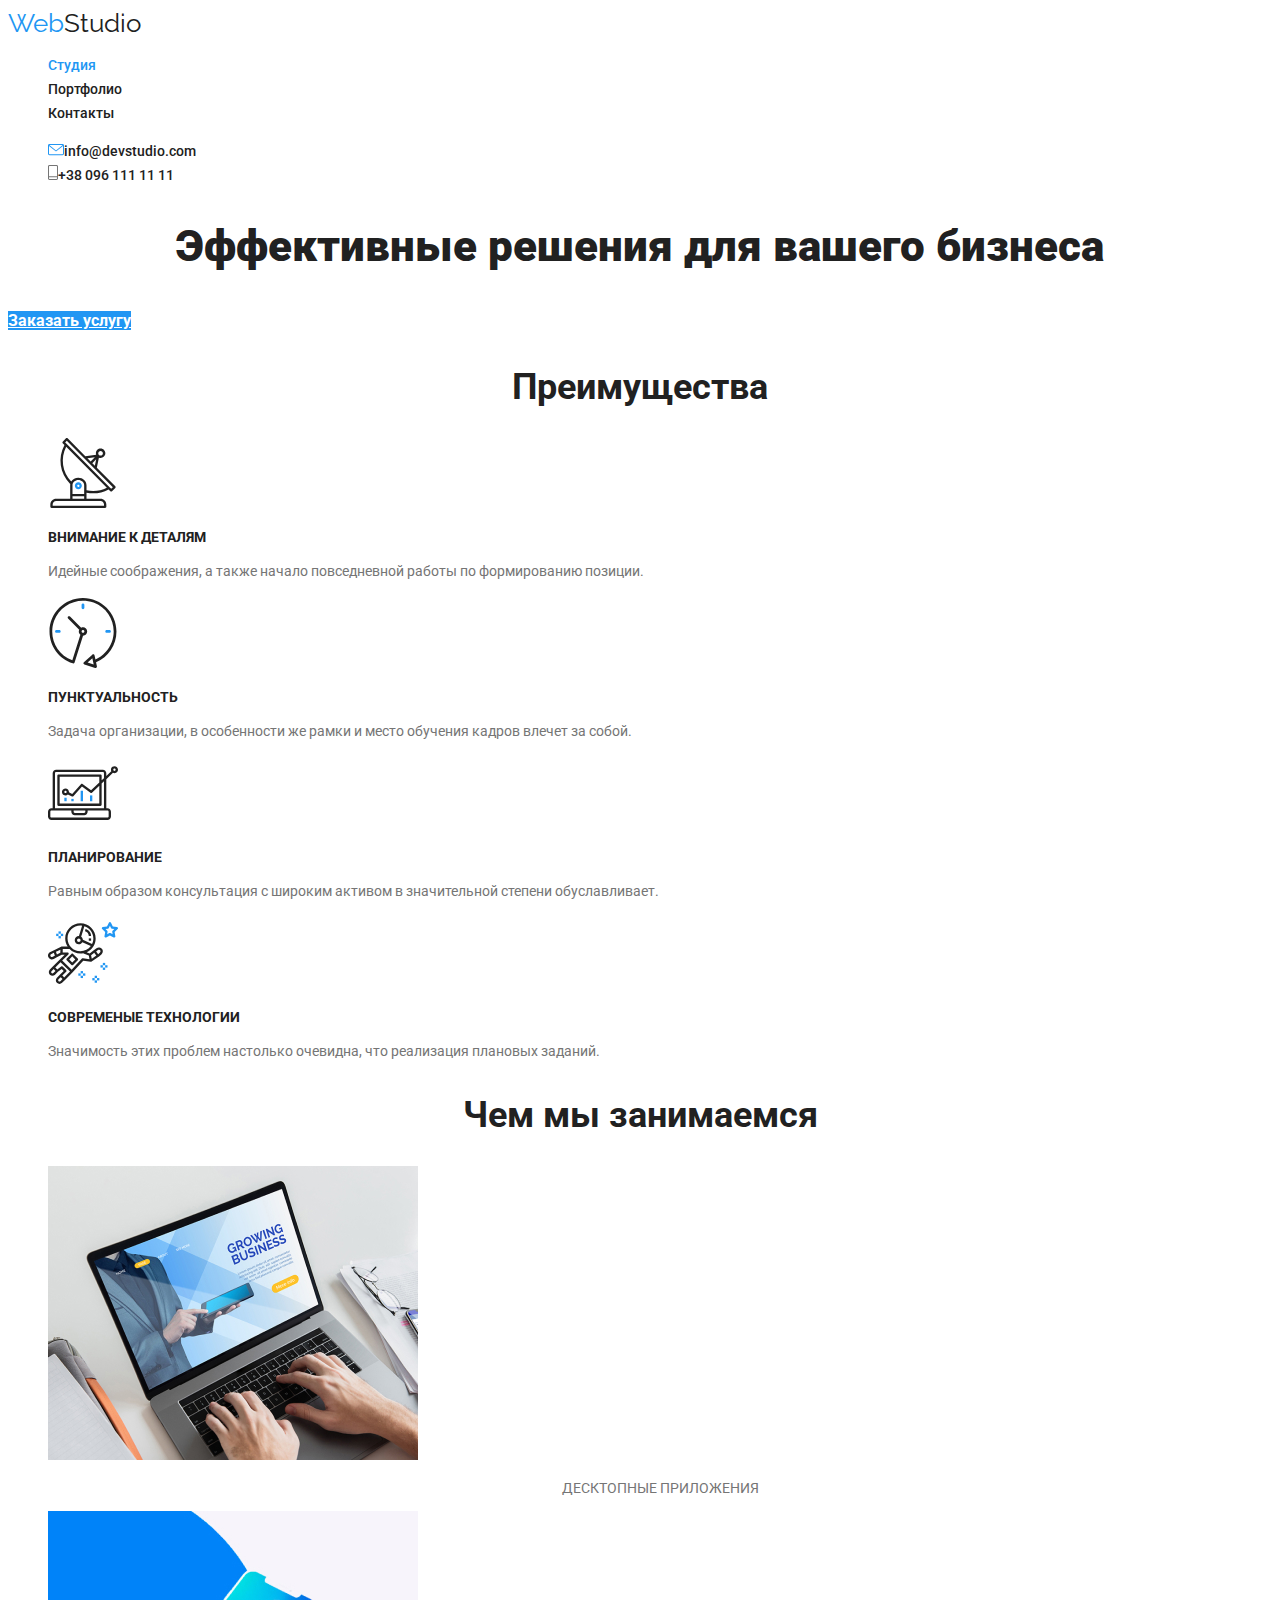
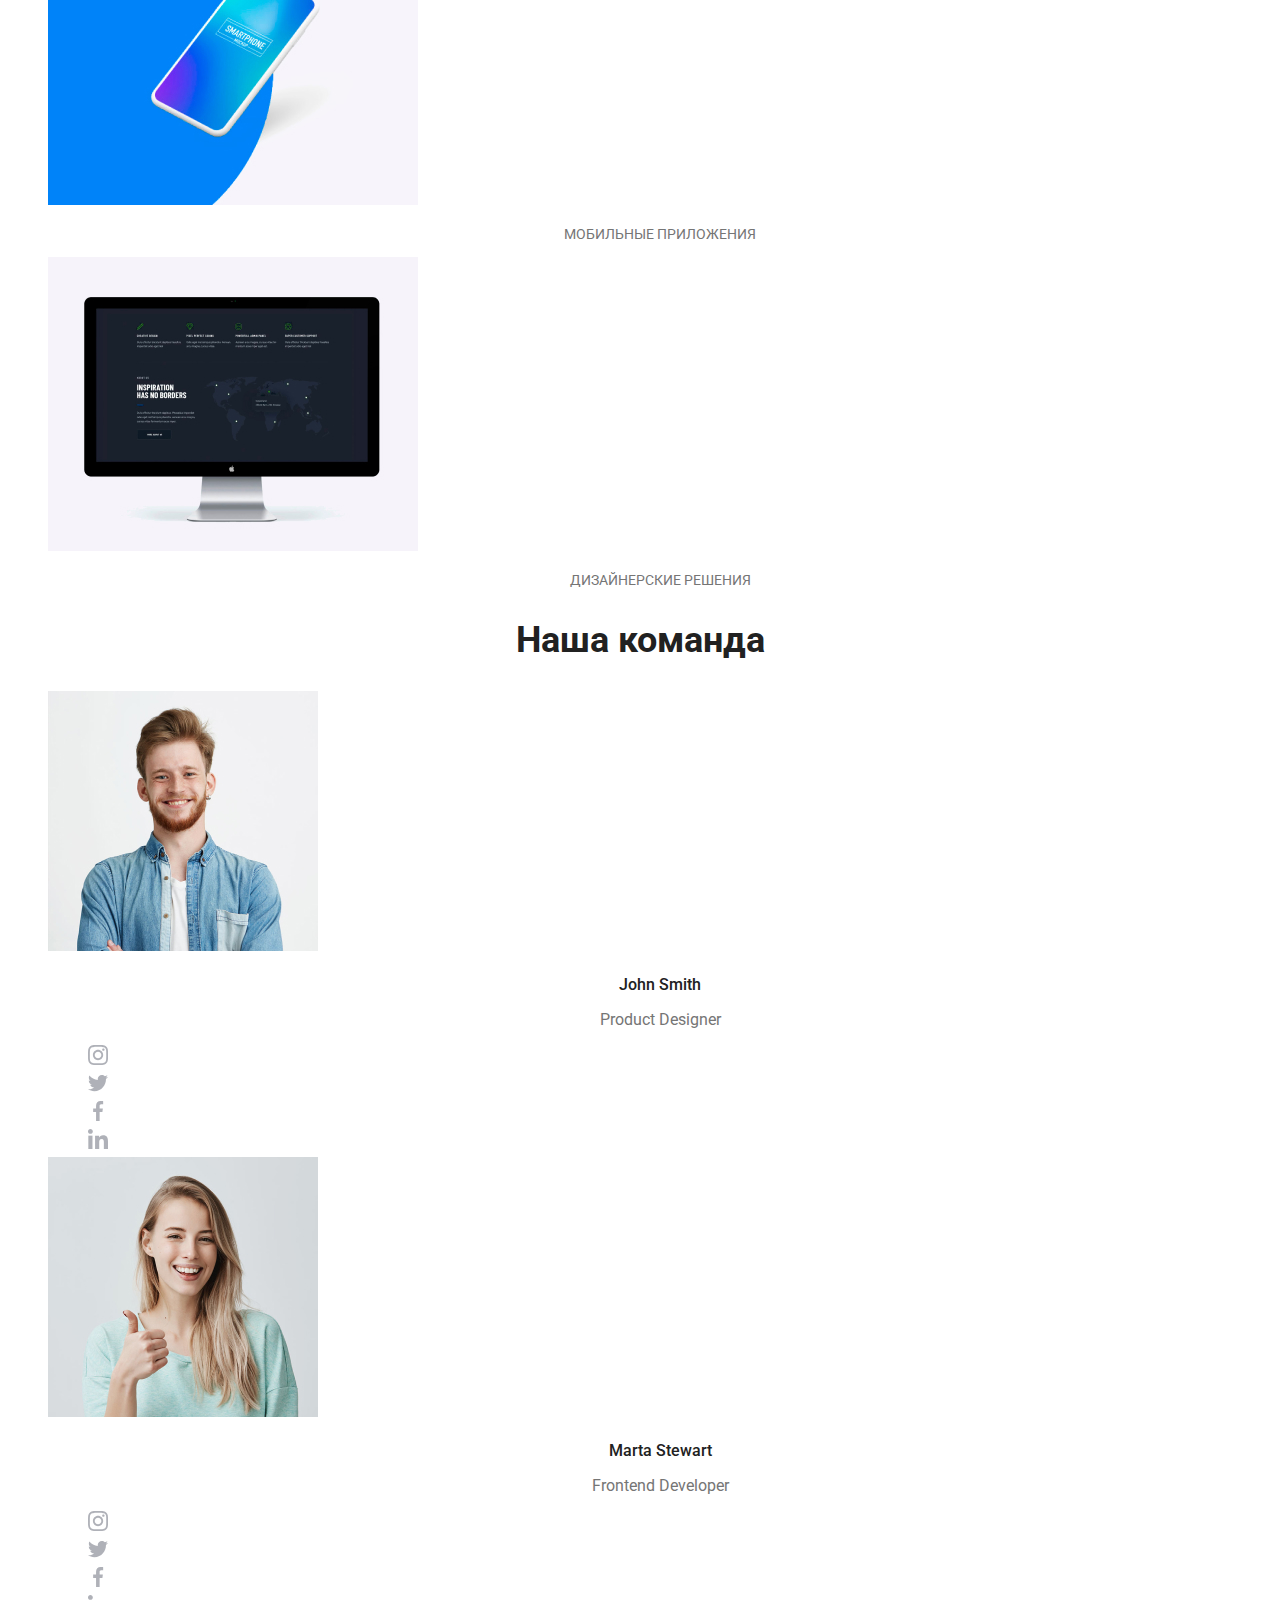
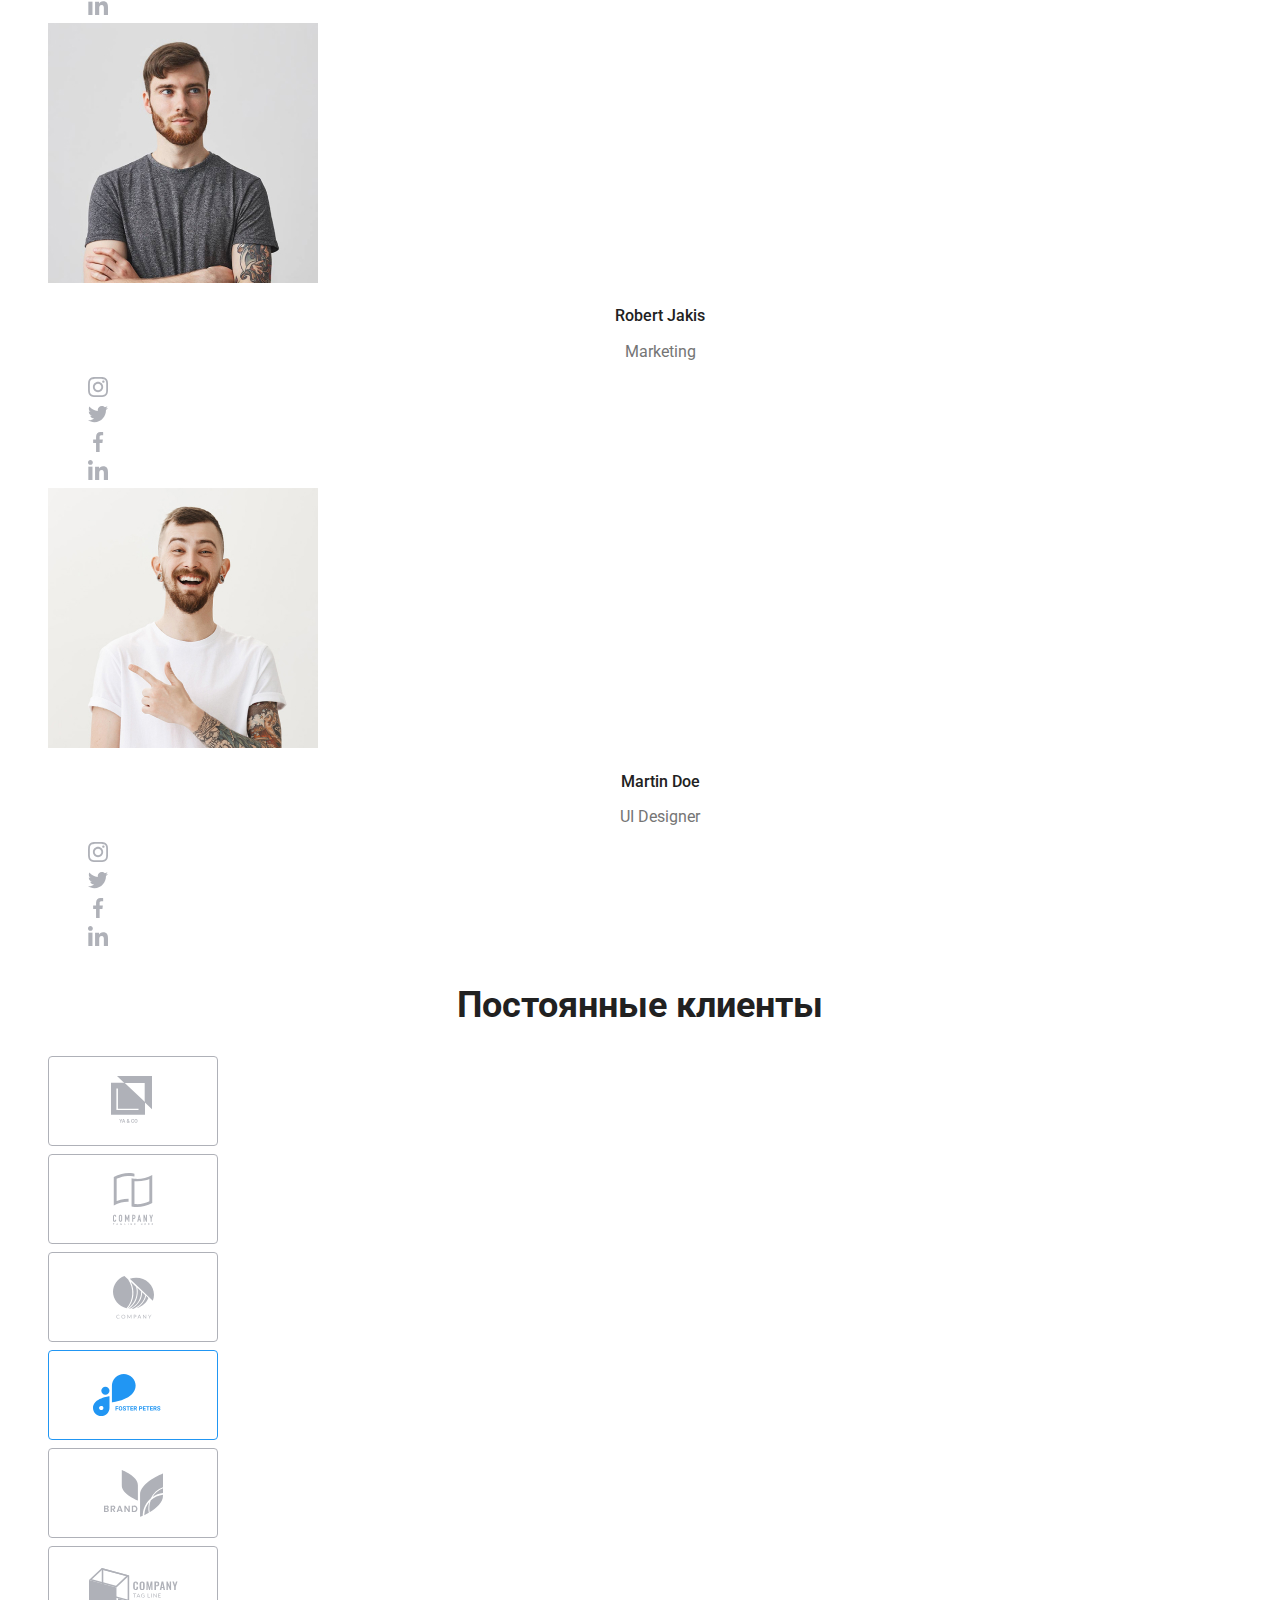
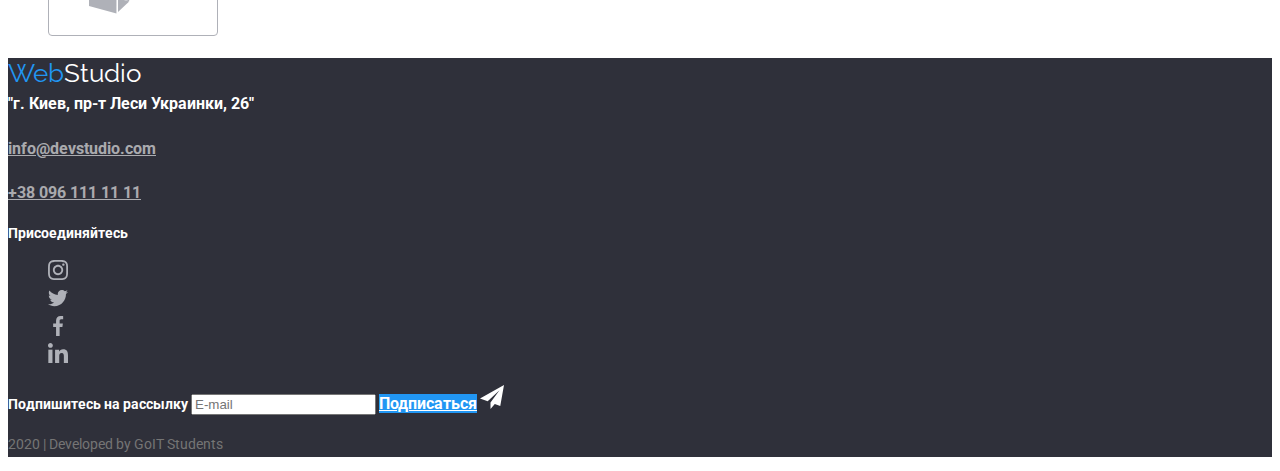
==== index.html @ 2bc9a9b9 "Committwo" ====
<!DOCTYPE html>
<html lang="ru">
<head>
    <meta charset="UTF-8">
    <meta name="viewport" content="width=device-width, initial-scale=1.0">
    <title>Document</title>
    <link 
        href="https://fonts.googleapis.com/css2?family=Raleway:wght@700&family=Roboto:wght@400;500;700;900&display=swap" 
        rel="stylesheet">
    <link rel="stylesheet" href="./css/styles.css">
</head>
<body>
    <header>
        <nav>
        <a href="" class="logo"><span>Web</span>Studio</a>
        <ul class="site-nav list">
            <li><a href="" class="link current">Студия</a></li>
            <li><a href="./Portfolio.html" class="link">Портфолио</a></li>
            <li><a href="" class="link">Контакты</a></li>
        </ul>
        <ul class="auth-nav list">
            <li>            
                <a href="mailto:info@devstudio.com" class="link">
                <img src="./images/envelope.svg" alt="Конверт">info@devstudio.com</a>
            </li>
            <li>
                <a href="tel:+380961111111" class="link">
                <img src="./images/Vector.svg" alt="Вектор">+38 096 111 11 11</a>
            </li>
        </ul>
        </nav>
    </header>
<main>    
    <section class="hero">
        <h1 class="hero-title">Эффективные решения для вашего бизнеса</h1>
        <a href="" class="button primary">Заказать услугу</a>
    </section>    
    <section class="section">
        <h2 class="section-title">Преимущества</h2>
        <ul class="feature-list list">
            <li>                
                <img src="./images/antenna1.svg" alt="Антена">                
                <h3 class="title">ВНИМАНИЕ К ДЕТАЛЯМ</h3>
                <p class="texte">
                    Идейные соображения, а также начало повседневной работы по формированию позиции.
                </p>
            </li>
            <li>                
                <img src="./images/clock1.svg" alt="Часы">                
                <h3 class="title">ПУНКТУАЛЬНОСТЬ</h3>
                <p class="texte">
                    Задача организации, в особенности же рамки и место обучения кадров влечет за собой.
                </p>
            </li>
            <li>                
                <img src="./images/diagram1.svg" alt="Схема">                
                <h3 class="title">ПЛАНИРОВАНИЕ</h3>
                <p class="texte">
                    Равным образом консультация с широким активом в значительной степени обуславливает.
                </p>
            </li>
            <li>                
                <img src="./images/astronaut1.svg" alt="Астронавт">                
                <h3 class="title">СОВРЕМЕНЫЕ ТЕХНОЛОГИИ</h3>
                <p class="texte">
                    Значимость этих проблем настолько очевидна, что реализация плановых заданий.
                </p>
            </li>
        </ul>            
    </section>
    <section class="section">
        <h2 class="section-title">Чем мы занимаемся</h2>
        <ul class="occupation list">
            <li>                
                <img src="./images/Book.jpg" width=370 alt="Ноутбук">                
                <h3 class="type-title">Десктопные приложения</h3>
            </li>
            <li>                
                <img src="./images/box.jpg" width=370 alt="Мобильный">                
                <h3 class="type-title">Мобильные приложения</h3>
            </li>
            <li>
                <img src="./images/monitor.jpg" width=370 alt="Монитор">                
                <h3 class="type-title">Дизайнерские решения</h3>
            </li>
        </ul>
    </section>
    <section class="section">
        <h2 class="section-title">Наша команда</h2>
        <ul lang="en" class="team list">
            <li>
                <img src="./images/foto1.jpg" alt="John">
                <h3 class="title">John Smith</h3>
                <p class="texte">Product Designer</p> 
                <ul class="web list">
                    <li>
                        <a href=""><img src="./images/Ins.svg" class="icon" alt="Instagram"></a>
                    </li>
                    <li>
                        <a href=""><img src="./images/twitter.svg" class="icon" alt="Twitter"></a>
                    </li>
                    <li>
                        <a href=""><img src="./images/faceb.svg" class="icon" alt="Faceook"></a>  
                    </li>    
                    <li>
                        <a href=""><img src="./images/in.svg" class="icon" alt="Link"></a> 
                    </li>
                </ul>      
            </li>
            <li>
                <img src="./images/foto2.jpg" alt="Marta">
                <h3 class="title">Marta Stewart</h3>
                <p class="texte">Frontend Developer</p>
                <ul class="web list">
                    <li>
                        <a href=""><img src="./images/Ins.svg" class="icon" alt="Instagram"></a>
                    </li>
                    <li>
                        <a href=""><img src="./images/twitter.svg" class="icon" alt="Twitter"></a>
                    </li>
                    <li>
                        <a href=""><img src="./images/faceb.svg" class="icon" alt="Faceook"></a>  
                    </li>    
                    <li>
                        <a href=""><img src="./images/in.svg" class="icon" alt="Link"></a> 
                    </li>
                </ul>    
            </li>
            <li>
                <img src="./images/foto3.jpg" alt="Robert">
                <h3 class="title">Robert Jakis</h3>
                <p class="texte">Marketing</p> 
                <ul class="web list">
                    <li>
                        <a href=""><img src="./images/Ins.svg" class="icon" alt="Instagram"></a>
                    </li>
                    <li>
                        <a href=""><img src="./images/twitter.svg" class="icon" alt="Twitter"></a>
                    </li>
                    <li>
                        <a href=""><img src="./images/faceb.svg" class="icon" alt="Faceook"></a>  
                    </li>    
                    <li>
                        <a href=""><img src="./images/in.svg" class="icon" alt="Link"></a> 
                    </li>
                </ul>   
            </li>
            <li>
                <img src="./images/foto4.jpg" alt="Martin">
                <h3 class="title">Martin Doe</h3>
                <p class="texte">UI Designer</p> 
                <ul class="web list">
                    <li>
                        <a href=""><img src="./images/Ins.svg" class="icon" alt="Instagram"></a>
                    </li>
                    <li>
                        <a href=""><img src="./images/twitter.svg" class="icon" alt="Twitter"></a>
                    </li>
                    <li>
                        <a href=""><img src="./images/faceb.svg" class="icon" alt="Faceook"></a>  
                    </li>    
                    <li>
                        <a href=""><img src="./images/in.svg" class="icon" alt="Link"></a> 
                    </li>
                </ul>   
            </li>     
        </ul>
    </section>
    <section class="section">
        <h2 class="section-title">Постоянные клиенты</h2>
        <ul class="customers list">
            <li>
                <a href="">
                    <img src="./images/Client1.svg" class="icon" alt="Компания-1">
                </a>
            </li>
            <li>
                <a href="">
                    <img src="./images/Client2.svg" class="icon" alt="Компания-2">
                </a>
            </li>
            <li>
                <a href="">
                    <img src="./images/Client3.svg" class="icon" alt="Компания-3">
                </a>
            </li>
            <li>
                <a href="">
                    <img src="./images/Client4.svg" class="icon" alt="Компания-4">
                </a>
            </li>
            <li>
                <a href="">
                    <img src="./images/Client5.svg" class="icon" alt="Компания-5">
                </a>
            </li>
            <li>
                <a href="">
                    <img src="./images/Client6.svg" class="icon" alt="Компания-6">
                </a>
            </li>
        </ul>
    </section>
</main> 
<footer class="footer bg">
        
        <a href="" class="logo-foot"><span>Web</span>Studio</a>
        <address class="button prim">"г. Киев, пр-т Леси Украинки, 26"</address>                     
        <p class="auth-nav list"><a href="mailto:info@devstudio.com" class="button secondary">info@devstudio.com</a></p>
        <p class="auth-nav list"><a href="tel:+380961111111" class="button secondary">+38 096 111 11 11</a></p>
                
        <b class="communications">Присоединяйтесь</b>
        <ul class="list">
            <li>
                <a href=""><img src="./images/Ins.svg" class="icon" alt="Instagram"></a>
            </li>
            <li>
                <a href=""><img src="./images/twitter.svg" class="icon" alt="Twitter"></a>
            </li>
            <li>
                <a href=""><img src="./images/faceb.svg" class="icon" alt="Faceook"></a>  
            </li>    
            <li>
                <a href=""><img src="./images/in.svg" class="icon" alt="Link"></a> 
            </li>
        </ul>      
        <div>
            <b class="communications">Подпишитесь на рассылку</b>
            <input type="text" placeholder="E-mail" name="E-mail" id="Email-input">
            <a href="" class="button primary">Подписаться</a>                       
            <a href=""><img src="./images/подписаться.svg" alt="Telegram"></a>
            <p>2020 | Developed by GoIT Students</p>
        </div>       
    
</footer>   
</body>
</html>
---- css/styles.css ----
/* цвет текста основного текста #212121;
    вторичного #757575;
    белый #FFFFFF;
    accent #2196F3;*/

:root {
    --primary-texte-color: #757575;
    --title-texte-color: #212121;    
    --primary-wight-color: #ffffff;
    --accent-color: #2196F3;
    --background: rgba(47, 48, 58, 0.8);
}

body {
    background-color: var(--primary-wight-color);
    color: var(--primary-texte-color);
    font-family: Roboto, sans-serif;
    font-size: 14px;
    line-height: 1.71;
}

.logo {
    color: var(--title-texte-color);
    font-family: Raleway;
    font-size: 26px;
    line-height: 1.19;        
    text-decoration: none;
}

.logo > span {
    color: var(--accent-color);
}

.logo-foot > span {
    color: var(--accent-color);
}

.logo-foot {
    color: var(--primary-wight-color);
    font-family: Raleway;    
    font-weight: 400;
    font-size: 26px;
    line-height: 1.19;        
    text-decoration: none;
}

.list {
    list-style: none;
}

.site-nav .link {
    color: var(--title-texte-color);
    font-family: Roboto;
    font-weight: 500;
    font-size: 14px;
    line-height: 1.14;
    text-decoration: none;
}

.site-nav .link:hover, 
.site-nav .link:focus {
    color: var(--accent-color);
}

.site-nav .link.current {
    color: var(--accent-color);
}

.auth-nav .link{
    color: var(--title-texte-color);
    font-family: Roboto;
    font-weight: 500;
    font-size: 14px;
    line-height: 1.14;
    text-decoration: none;
}

.auth-nav .link:hover, 
.auth-nav .link:focus {
    color: var(--accent-color)
}

.hero-title {
    color: var(--title-texte-color);
    font-style: 400;
    font-weight: 900;
    font-size: 44px;
    line-height: 1.36;
    text-align: center;
    font-family: Roboto;
}

.section-title {
    color: var(--title-texte-color);
    font-weight: 700;
    font-size: 36px;
    line-height: 1.17;
    text-align: center;
}

.title {
    color: var(--title-texte-color); 
    font-weight: 700;
    font-size: 14px;
    line-height: 1.14;
}

.feature-list .texte {
    color: var(--primary-texte-color);
    font-family: Roboto, sans-serif;
    font-weight: 400;
    font-size: 14px;
    line-height: 1.71;
}

.occupation.list .title {
    color: var(-title-texte-color);
}

.type-title {
    color: var(--primary-white-color);
    font-weight: 400;
    font-size: 14px;
    line-height: 1.14;
    text-align: center;
    text-transform: uppercase;
}
  
.team.list .title {
    color: var(-title-texte-color);
    font-weight: 500;
    font-size: 16px;
    line-height: 1.19;
    text-align: center;
}

.team.list .texte {
    color: var(--primary-texte-color);
    font-weight: 400;
    font-size: 16px;
    line-height: 1.19;
    text-align: center;
}

.web .icon {
    color: var(-title-texte-color);
}

.customers .icon {
    color: var(-title-texte-color);
}


/*Button*/
.button {
    color: var(--title-texte-color);
    background-color: var(--primary-wight-color);
    font-family: Roboto;
    font-style: normal;
    font-weight: 700;
    font-size: 16px;
    line-height: 1.88;
}

.button.primary {
    color: var(--primary-wight-color);
    background-color: var(--accent-color);
}
   
.button.secondary {
    color: rgba(255, 255, 255, 0.6);
    background-color: #2F303A;
}

.button.prim {
    color: #FFFFFF;
    background-color: #2F303A;
}

.button:hover, 
.button:focus {
    color: var(--accent-color);
}  
    
.icon:hover,
.icon:focus {
    color: var(--primary-wight-color);
    background-color: var(--accent-color);
}
      
.subscription {
    font-weight: bold;
    font-size: 14px;
    line-height: 1.14;
    letter-spacing: 0.03em;
    text-transform: uppercase;
    color: #ffffff; 
}

.footer.bg {
    background-color: #2F303A;
}

.communications {
    font-family: Roboto;
    font-style: normal;
    font-weight: 700;
    font-size: 14px;
    line-height: 1.14;
    color: #FFFFFF;
}

.filter:hover,
.filter:focus {
    color: var(--primary-wight-color);
    background-color: var(--accent-color);
}

.projects {
    color: var(--primary-texte-color);
    font-family: Roboto, sans-serif;
}

.items.list {
    color: var(--primary-texte-color);
    font-family: Roboto, sans-serif;
    text-decoration: none;
}

.items.title {
    color: var(--title-texte-color);
    font-weight: 700;
    font-size: 18px;
    line-height: 2.0;
    text-decoration: none;
}

.items.texte {
    font-weight: 400;
    font-size: 16px;
    line-height: 1.88;
}
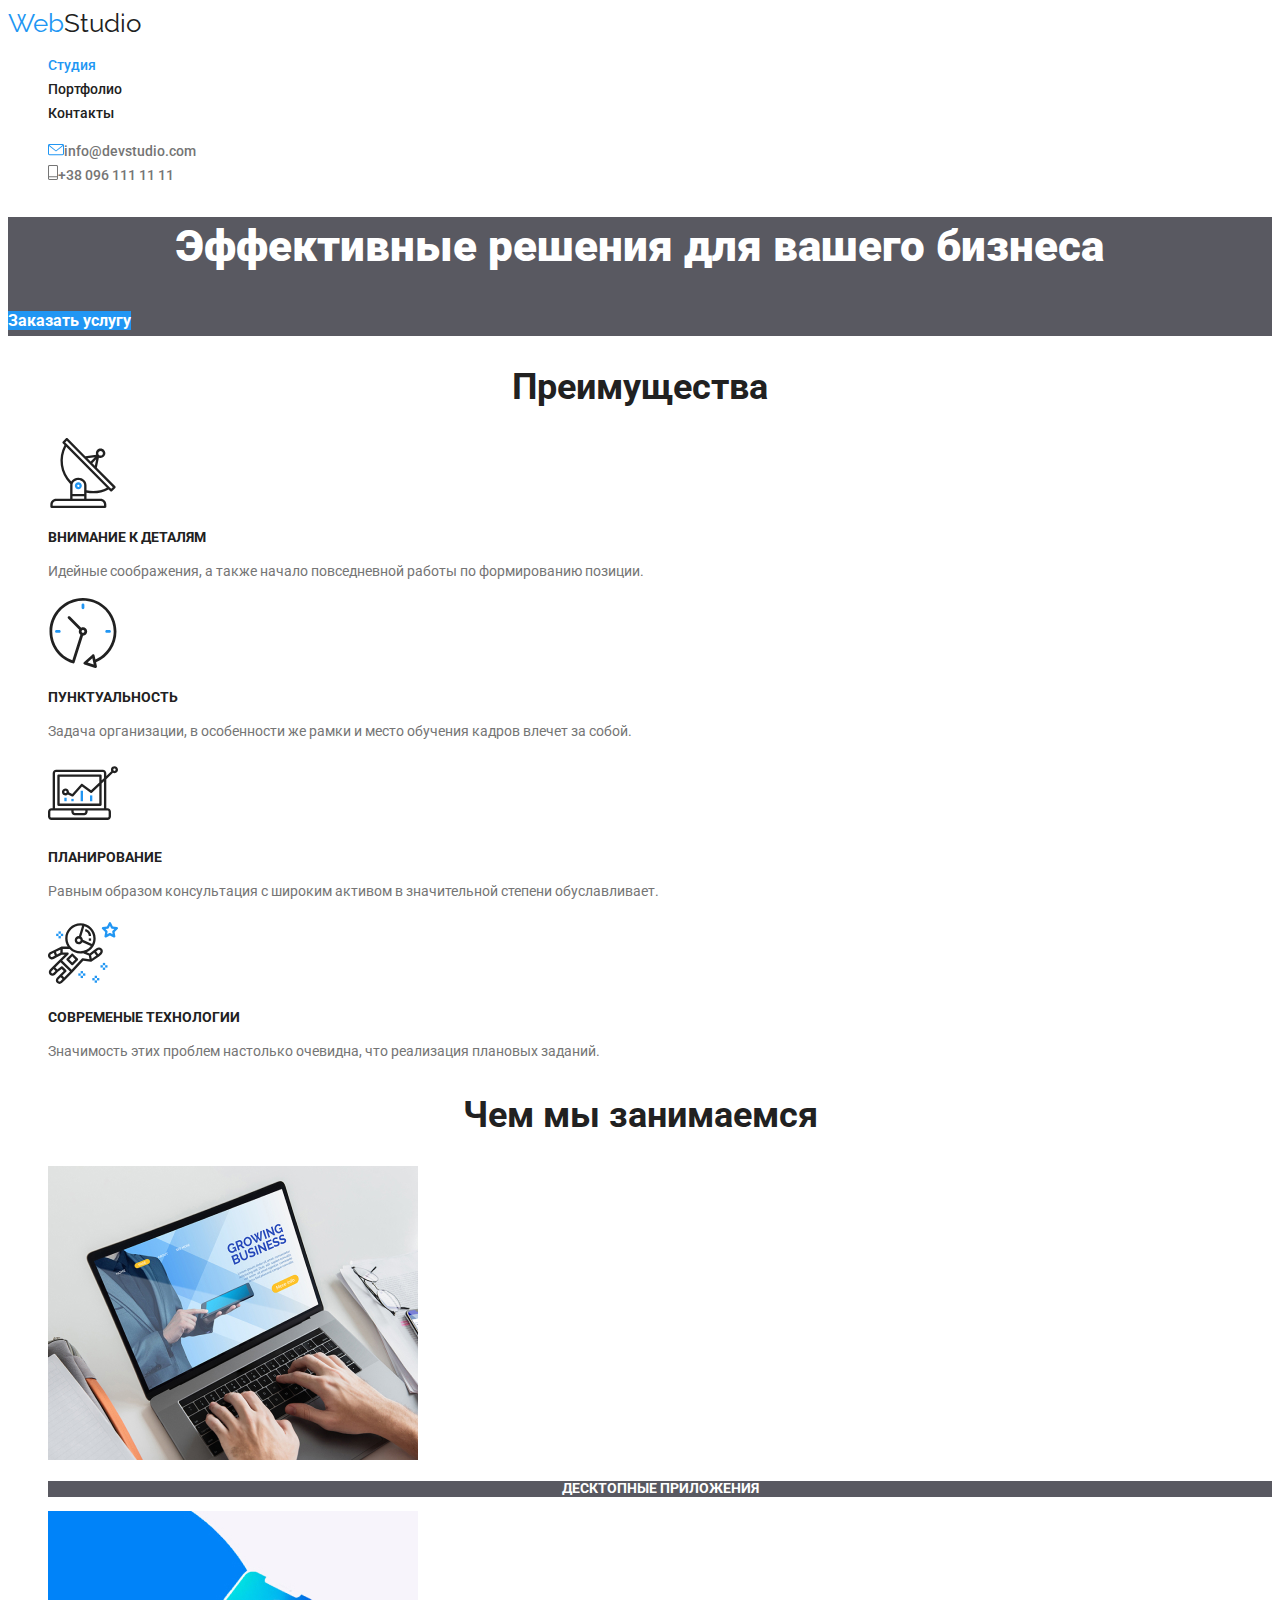
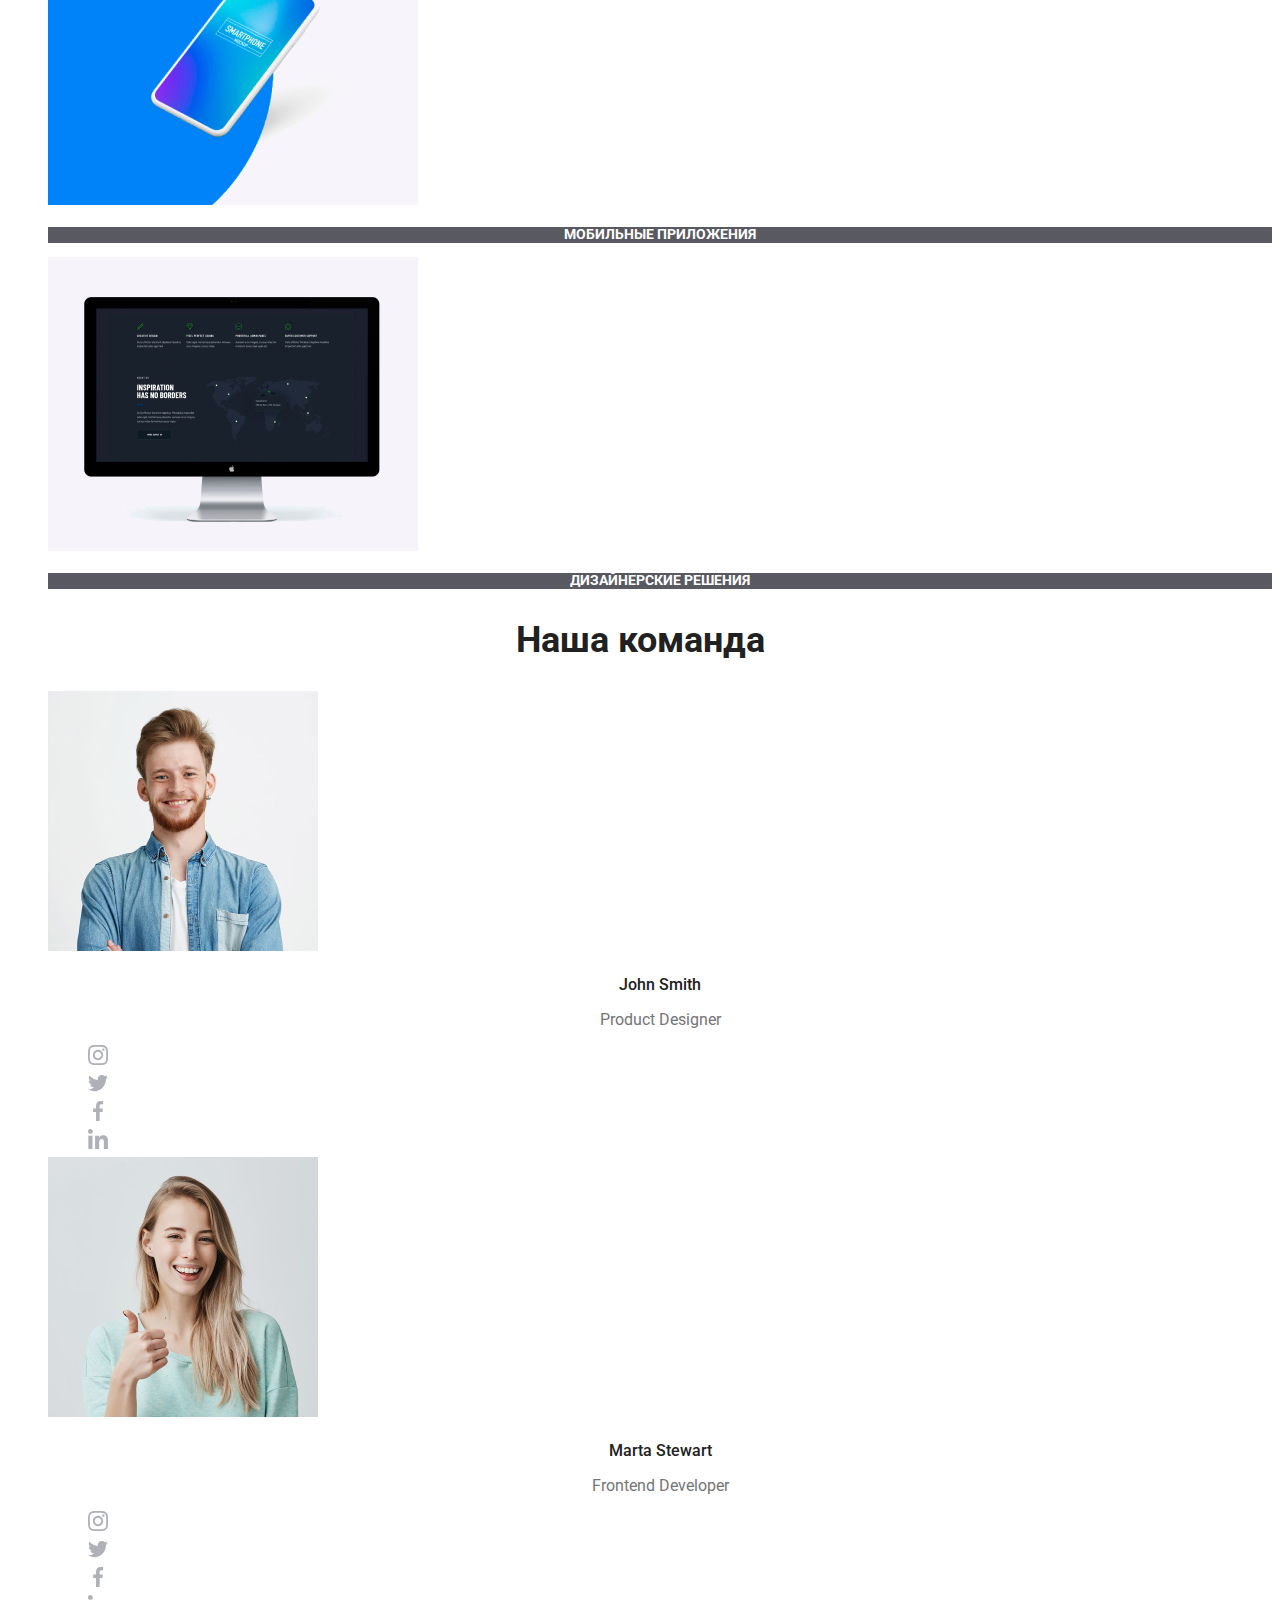
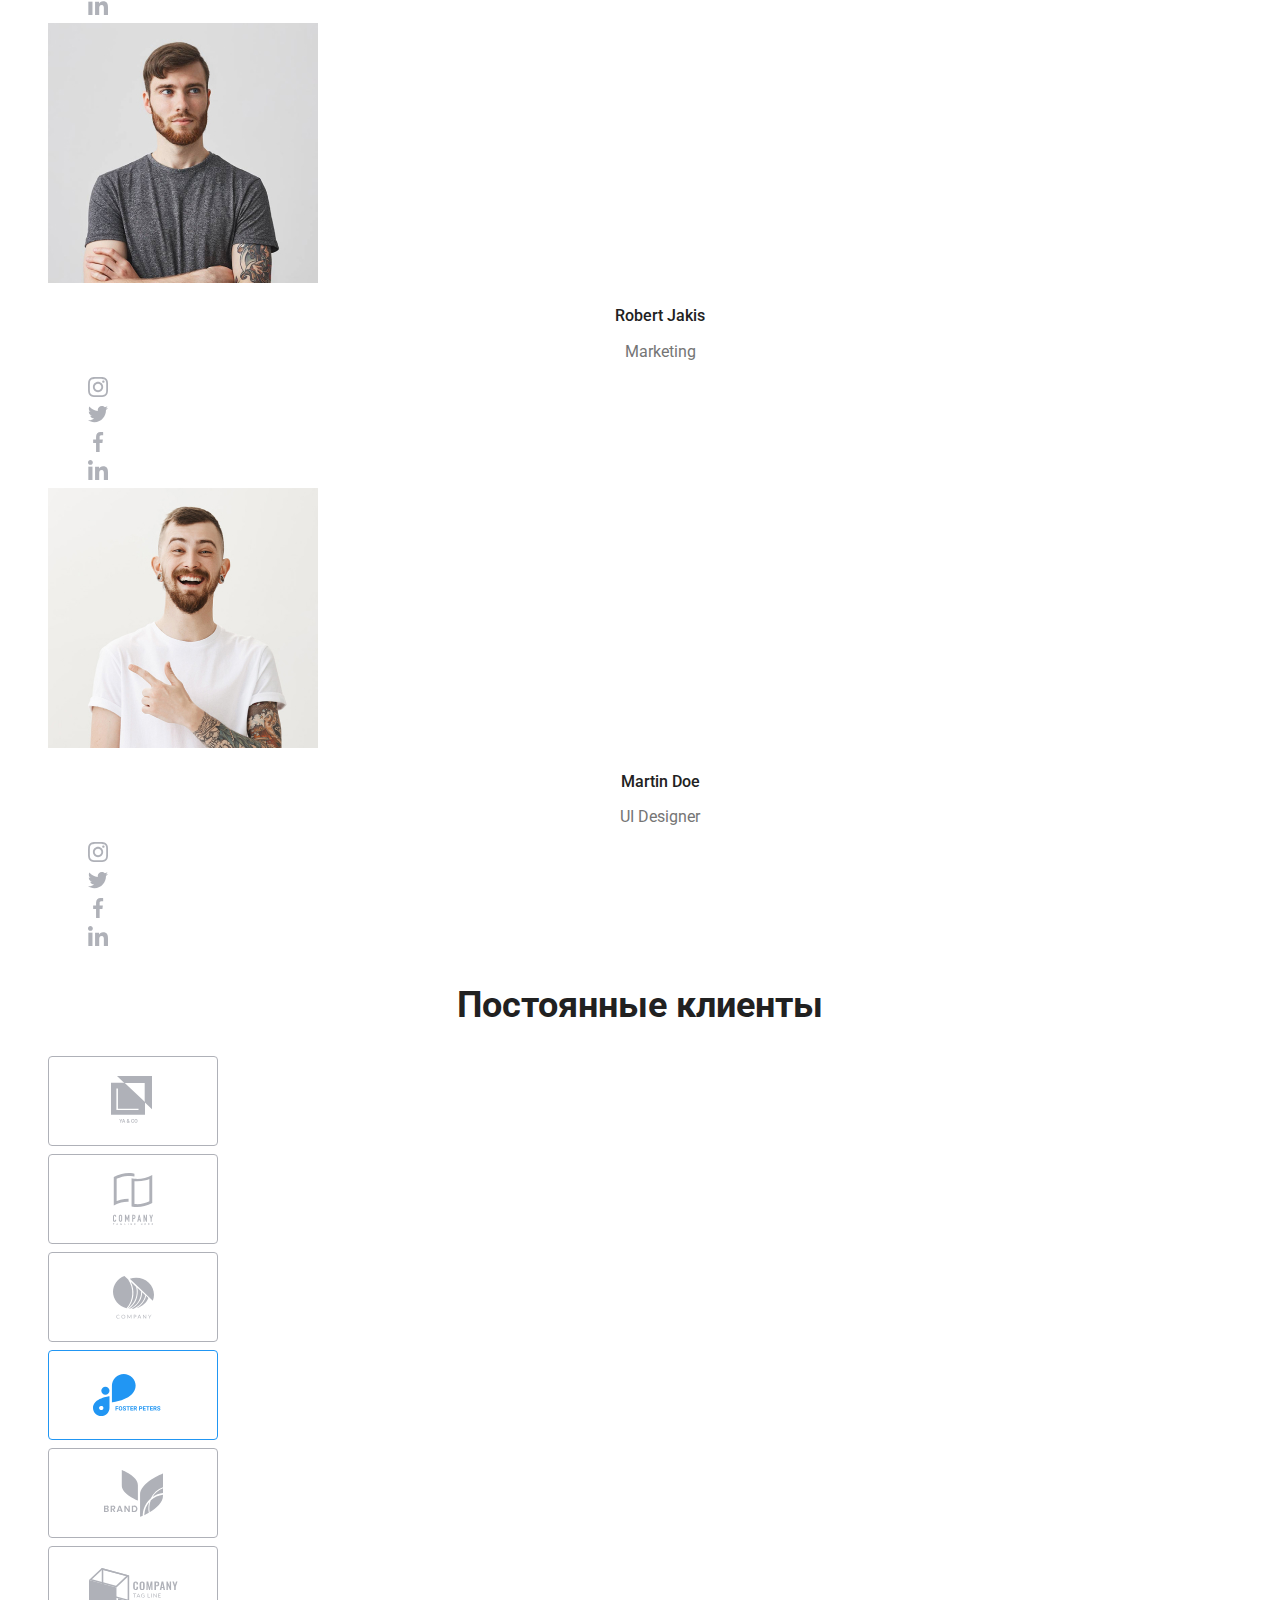
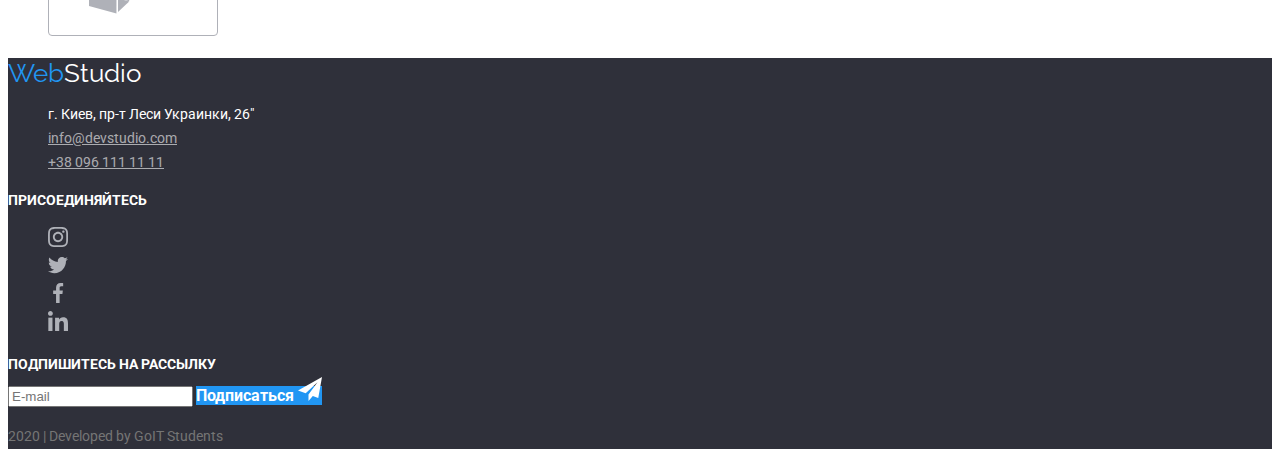
==== commit 2f9647e3: "commit" ====
--- a/index.html
+++ b/index.html
@@ -12,7 +12,7 @@
 <body>
     <header>
         <nav>
-        <a href="" class="logo"><span>Web</span>Studio</a>
+        <a href="./index.html" class="logo"><span>Web</span>Studio</a>
         <ul class="site-nav list">
             <li><a href="" class="link current">Студия</a></li>
             <li><a href="./Portfolio.html" class="link">Портфолио</a></li>
@@ -89,7 +89,7 @@
         <h2 class="section-title">Наша команда</h2>
         <ul lang="en" class="team list">
             <li>
-                <img src="./images/foto1.jpg" alt="John">
+                <img src="./images/foto1.jpg" width: 270px alt="John">
                 <h3 class="title">John Smith</h3>
                 <p class="texte">Product Designer</p> 
                 <ul class="web list">
@@ -108,7 +108,7 @@
                 </ul>      
             </li>
             <li>
-                <img src="./images/foto2.jpg" alt="Marta">
+                <img src="./images/foto2.jpg" width: 270px alt="Marta">
                 <h3 class="title">Marta Stewart</h3>
                 <p class="texte">Frontend Developer</p>
                 <ul class="web list">
@@ -127,7 +127,7 @@
                 </ul>    
             </li>
             <li>
-                <img src="./images/foto3.jpg" alt="Robert">
+                <img src="./images/foto3.jpg" width: 270px alt="Robert">
                 <h3 class="title">Robert Jakis</h3>
                 <p class="texte">Marketing</p> 
                 <ul class="web list">
@@ -146,7 +146,7 @@
                 </ul>   
             </li>
             <li>
-                <img src="./images/foto4.jpg" alt="Martin">
+                <img src="./images/foto4.jpg" width: 270px alt="Martin">
                 <h3 class="title">Martin Doe</h3>
                 <p class="texte">UI Designer</p> 
                 <ul class="web list">
@@ -205,11 +205,15 @@
 <footer class="footer bg">
         
         <a href="" class="logo-foot"><span>Web</span>Studio</a>
-        <address class="button prim">"г. Киев, пр-т Леси Украинки, 26"</address>                     
-        <p class="auth-nav list"><a href="mailto:info@devstudio.com" class="button secondary">info@devstudio.com</a></p>
-        <p class="auth-nav list"><a href="tel:+380961111111" class="button secondary">+38 096 111 11 11</a></p>
-                
-        <b class="communications">Присоединяйтесь</b>
+        <address class="button prim">
+            <ul class="auth-nav list">
+                <li class="button prim">г. Киев, пр-т Леси Украинки, 26"</li>
+                <li><a href="mailto:info@devstudio.com" class="button secondary">info@devstudio.com</a></li>
+                <li><a href="tel:+380961111111" class="button secondary">+38 096 111 11 11</a></li>
+            </ul>
+        </address>                     
+                        
+        <b class="communications">ПРИСОЕДИНЯЙТЕСЬ</b>
         <ul class="list">
             <li>
                 <a href=""><img src="./images/Ins.svg" class="icon" alt="Instagram"></a>
@@ -225,10 +229,9 @@
             </li>
         </ul>      
         <div>
-            <b class="communications">Подпишитесь на рассылку</b>
-            <input type="text" placeholder="E-mail" name="E-mail" id="Email-input">
-            <a href="" class="button primary">Подписаться</a>                       
-            <a href=""><img src="./images/подписаться.svg" alt="Telegram"></a>
+            <b class="communications">ПОДПИШИТЕСЬ НА РАССЫЛКУ</b>
+            <br><input type="text" placeholder="E-mail" name="E-mail" id="Email-input">
+            <a href="" class="button primary">Подписаться <img src="./images/tel.svg" alt="Telegram"></a>                       
             <p>2020 | Developed by GoIT Students</p>
         </div>       
     
--- a/css/styles.css
+++ b/css/styles.css
@@ -67,7 +67,7 @@
 }
 
 .auth-nav .link{
-    color: var(--title-texte-color);
+    color: var(--primary-texte-color);
     font-family: Roboto;
     font-weight: 500;
     font-size: 14px;
@@ -80,8 +80,12 @@
     color: var(--accent-color)
 }
 
+.hero {
+    background: rgba(47, 48, 58, 0.8);
+}
+
 .hero-title {
-    color: var(--title-texte-color);
+    color: var(--primary-wight-color);
     font-style: 400;
     font-weight: 900;
     font-size: 44px;
@@ -105,6 +109,11 @@
     line-height: 1.14;
 }
 
+.type-title {
+    background: rgba(47, 48, 58, 0.8);
+}
+    
+
 .feature-list .texte {
     color: var(--primary-texte-color);
     font-family: Roboto, sans-serif;
@@ -114,12 +123,12 @@
 }
 
 .occupation.list .title {
-    color: var(-title-texte-color);
+    color: var(--primary-white-color);
 }
 
 .type-title {
-    color: var(--primary-white-color);
-    font-weight: 400;
+    color: #FFFFFF;
+    font-weight: 700;
     font-size: 14px;
     line-height: 1.14;
     text-align: center;
@@ -164,17 +173,25 @@
 
 .button.primary {
     color: var(--primary-wight-color);
-    background-color: var(--accent-color);
-}
+    background-color: var(--accent-color);    
+    text-decoration: none;
+}
+
    
 .button.secondary {
     color: rgba(255, 255, 255, 0.6);
     background-color: #2F303A;
+    font-weight: 400;
+    font-size: 14px;
+    line-height: 1.71;
 }
 
 .button.prim {
     color: #FFFFFF;
     background-color: #2F303A;
+    font-weight: 400;
+    font-size: 14px;
+    line-height: 1.71;
 }
 
 .button:hover, 
@@ -202,12 +219,16 @@
 }
 
 .communications {
-    font-family: Roboto;
-    font-style: normal;
-    font-weight: 700;
-    font-size: 14px;
-    line-height: 1.14;
     color: #FFFFFF;
+    font-family: Roboto;
+    font-weight: 700;
+    font-size: 14px;
+    line-height: 1.14;
+}
+
+.filter {
+    font-family: Roboto;
+    font-weight: 500;
 }
 
 .filter:hover,
@@ -239,4 +260,15 @@
     font-weight: 400;
     font-size: 16px;
     line-height: 1.88;
-}+}
+
+.items.list .tex {
+    font-weight: 400;
+    font-size: 18px;
+    line-height: 1.56;
+    color: var(--primary-wight-color);
+    background: rgba(33, 150, 243, 0.9);
+}
+
+
+
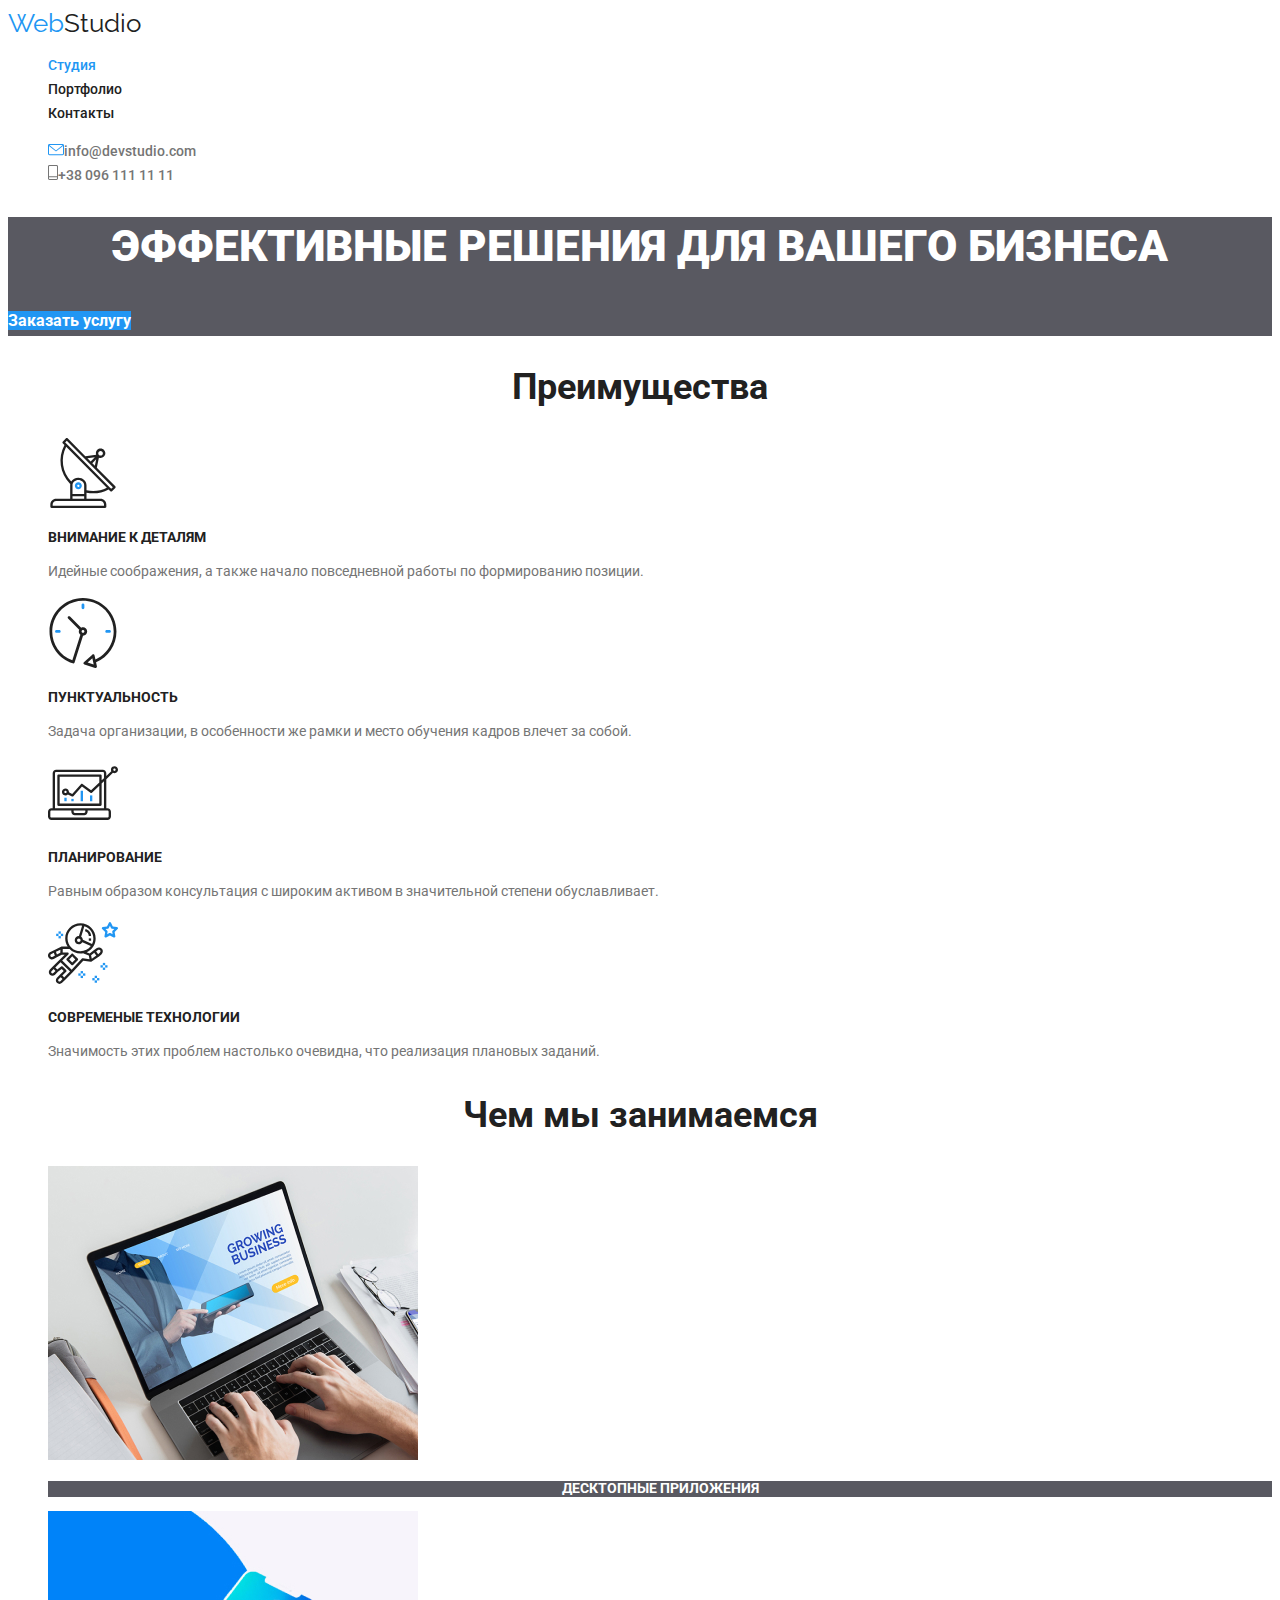
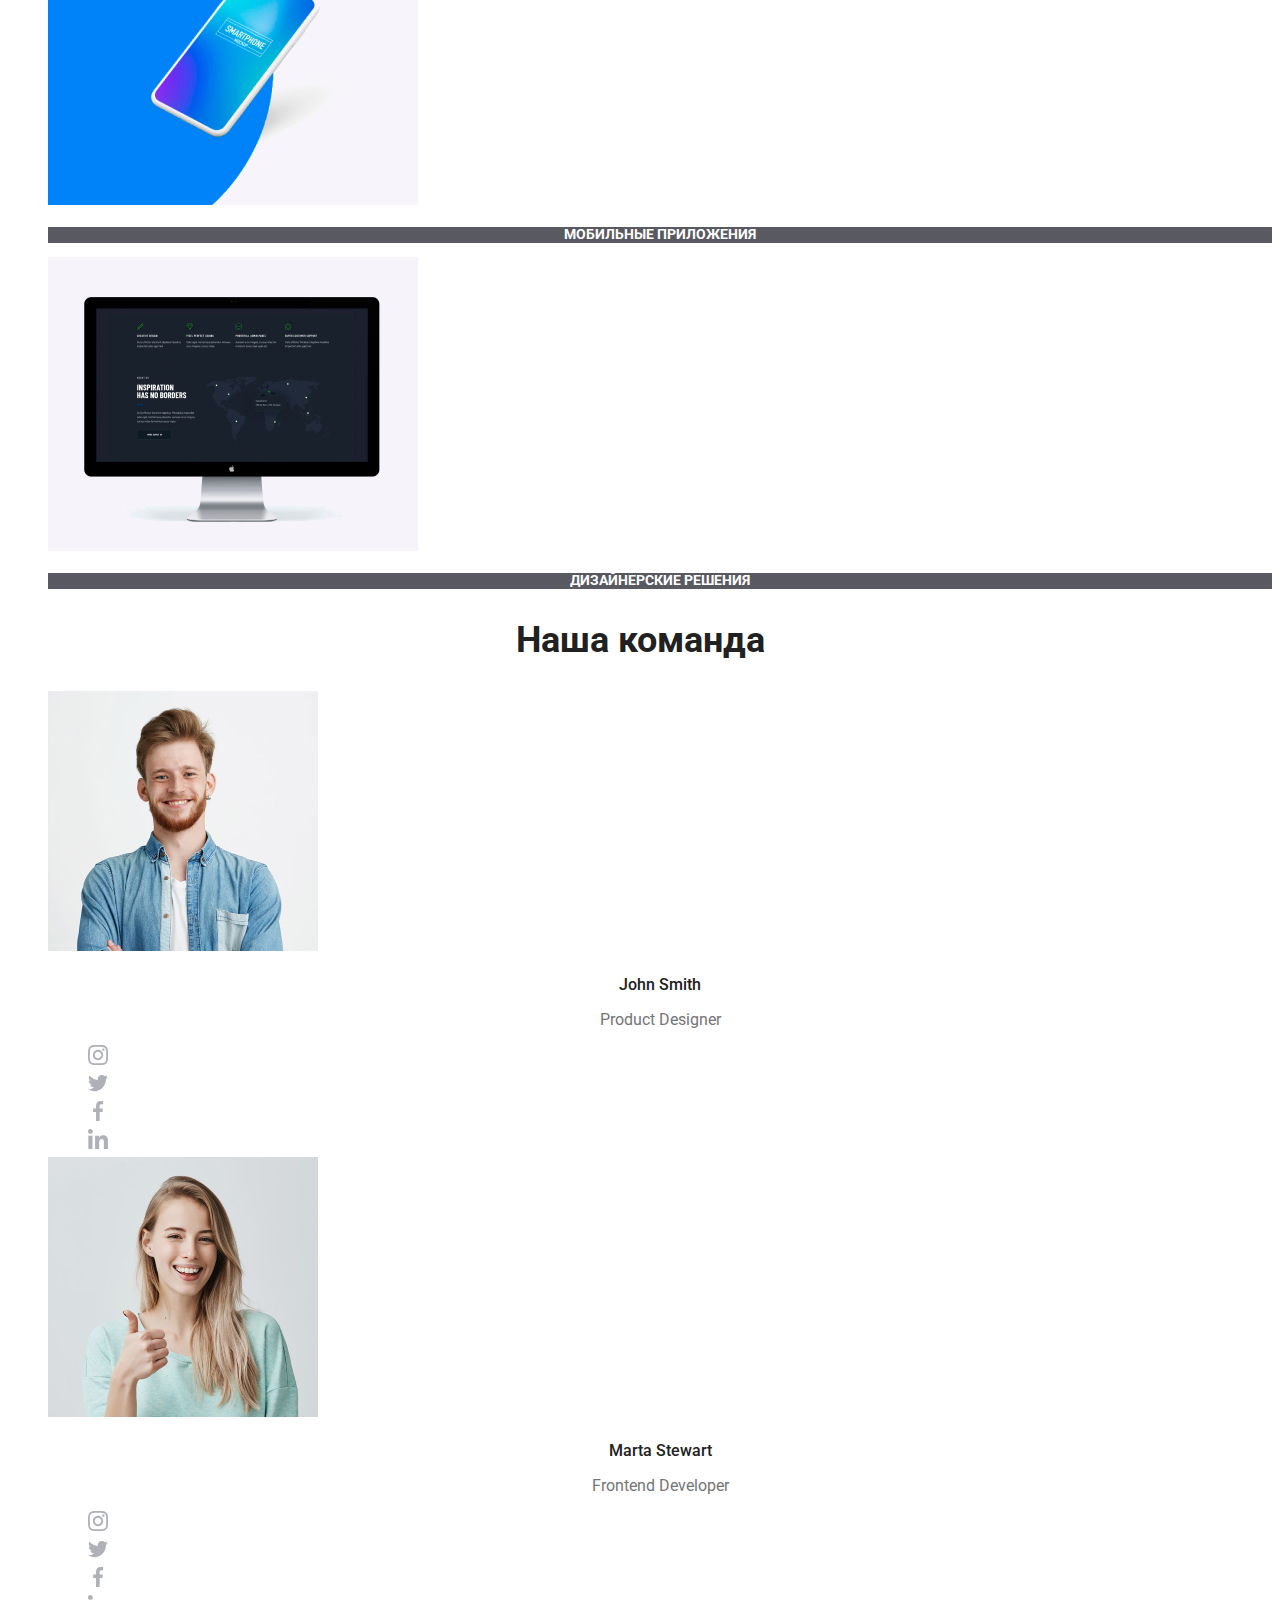
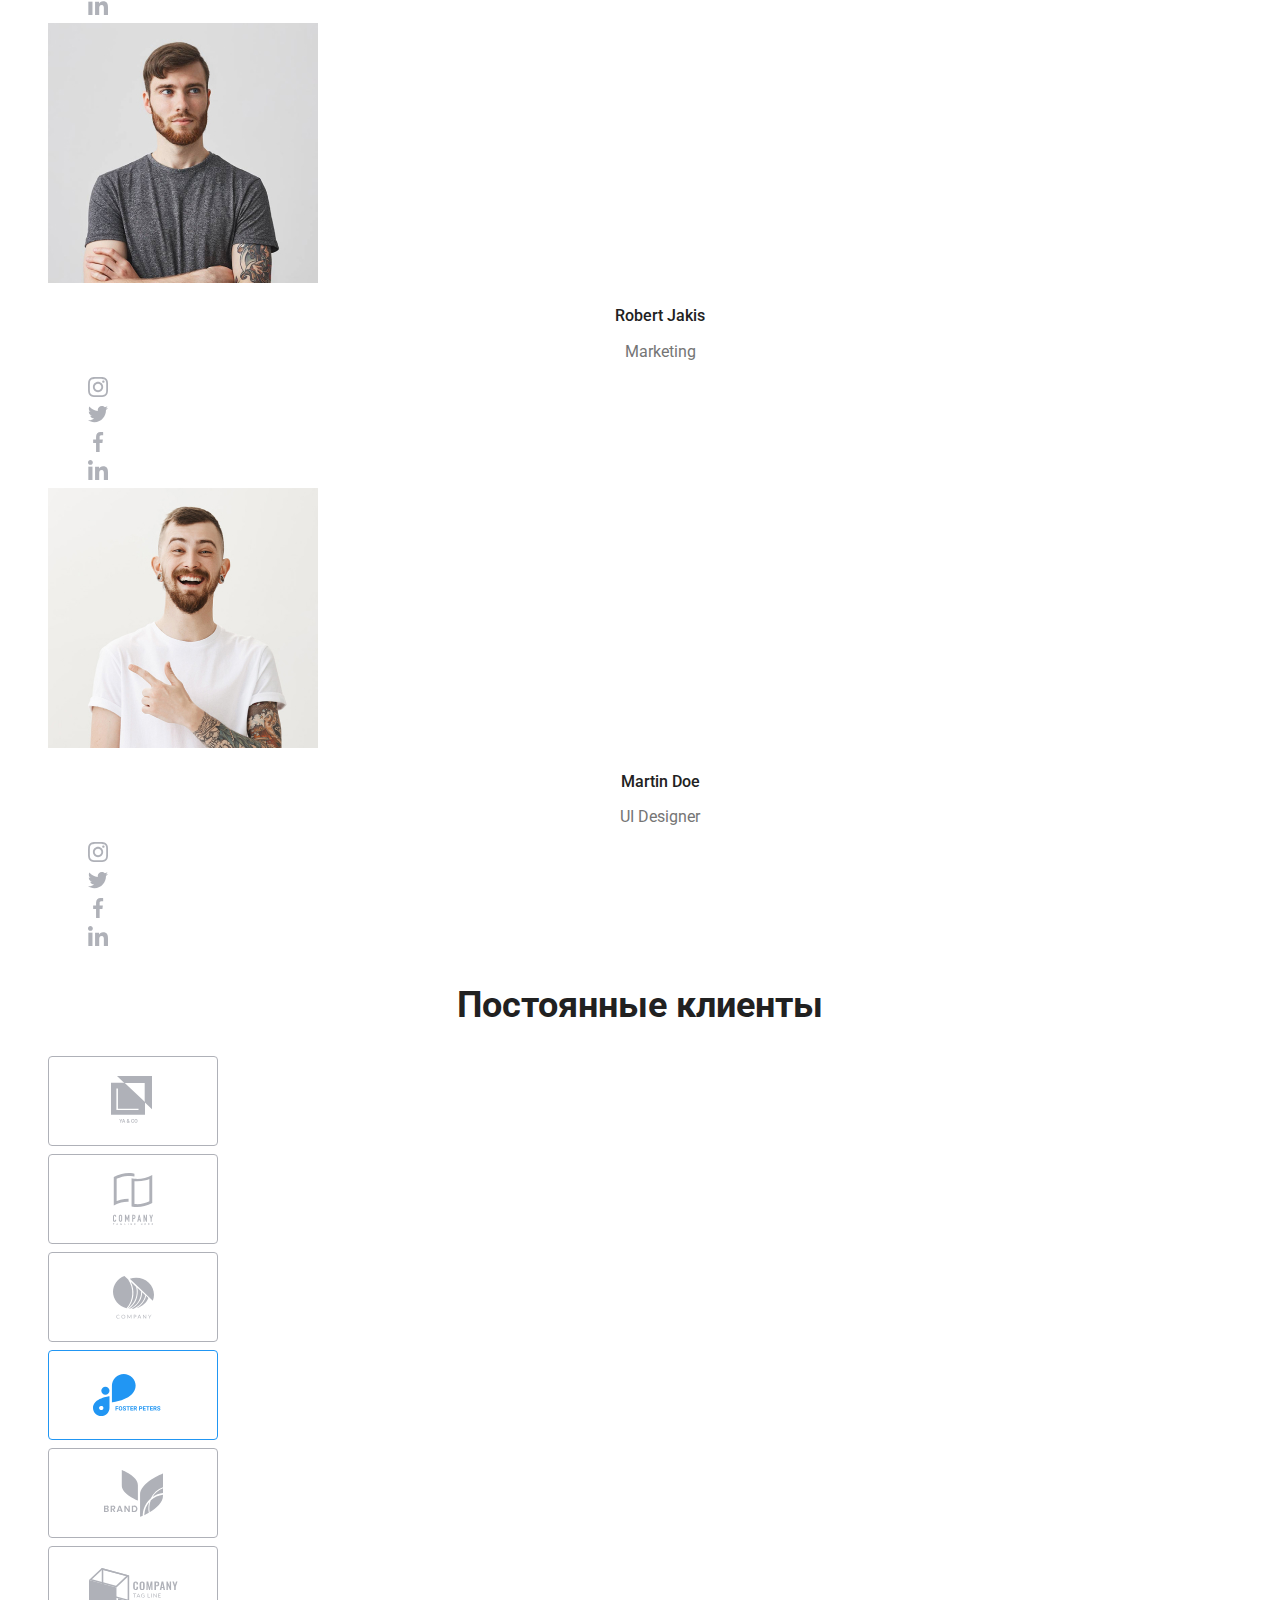
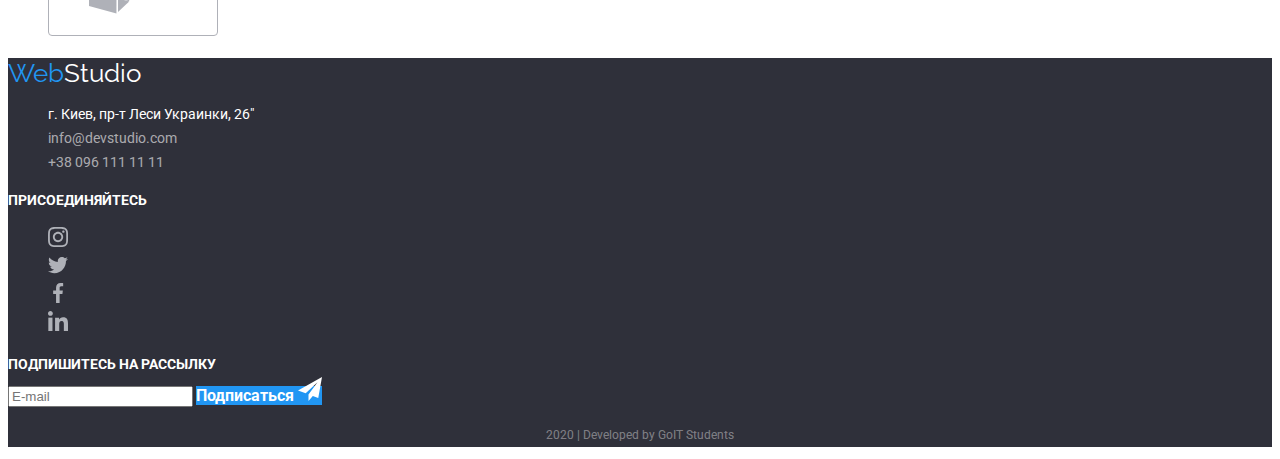
==== commit 60897c83: "Ccommitt" ====
--- a/index.html
+++ b/index.html
@@ -32,7 +32,7 @@
     </header>
 <main>    
     <section class="hero">
-        <h1 class="hero-title">Эффективные решения для вашего бизнеса</h1>
+        <h1 class="hero-title">ЭФФЕКТИВНЫЕ РЕШЕНИЯ ДЛЯ ВАШЕГО БИЗНЕСА</h1>
         <a href="" class="button primary">Заказать услугу</a>
     </section>    
     <section class="section">
@@ -232,7 +232,7 @@
             <b class="communications">ПОДПИШИТЕСЬ НА РАССЫЛКУ</b>
             <br><input type="text" placeholder="E-mail" name="E-mail" id="Email-input">
             <a href="" class="button primary">Подписаться <img src="./images/tel.svg" alt="Telegram"></a>                       
-            <p>2020 | Developed by GoIT Students</p>
+            <p class="basement">2020 | Developed by GoIT Students</p>
         </div>       
     
 </footer>   
--- a/css/styles.css
+++ b/css/styles.css
@@ -184,6 +184,7 @@
     font-weight: 400;
     font-size: 14px;
     line-height: 1.71;
+    text-decoration: none;
 }
 
 .button.prim {
@@ -198,7 +199,16 @@
 .button:focus {
     color: var(--accent-color);
 }  
-    
+
+.basement {
+    color: rgba(255, 255, 255, 0.4);
+    font-family: Roboto;
+    font-weight: 400;
+    font-size: 12px;
+    line-height: 2.0;
+    text-align: center;
+}
+
 .icon:hover,
 .icon:focus {
     color: var(--primary-wight-color);
@@ -227,8 +237,12 @@
 }
 
 .filter {
-    font-family: Roboto;
-    font-weight: 500;
+    color: var(--title-texte-color);
+    font-family: Roboto;
+    font-weight: 500;
+    font-size: 16px;
+    line-height: 1.63;
+    text-align: center;
 }
 
 .filter:hover,
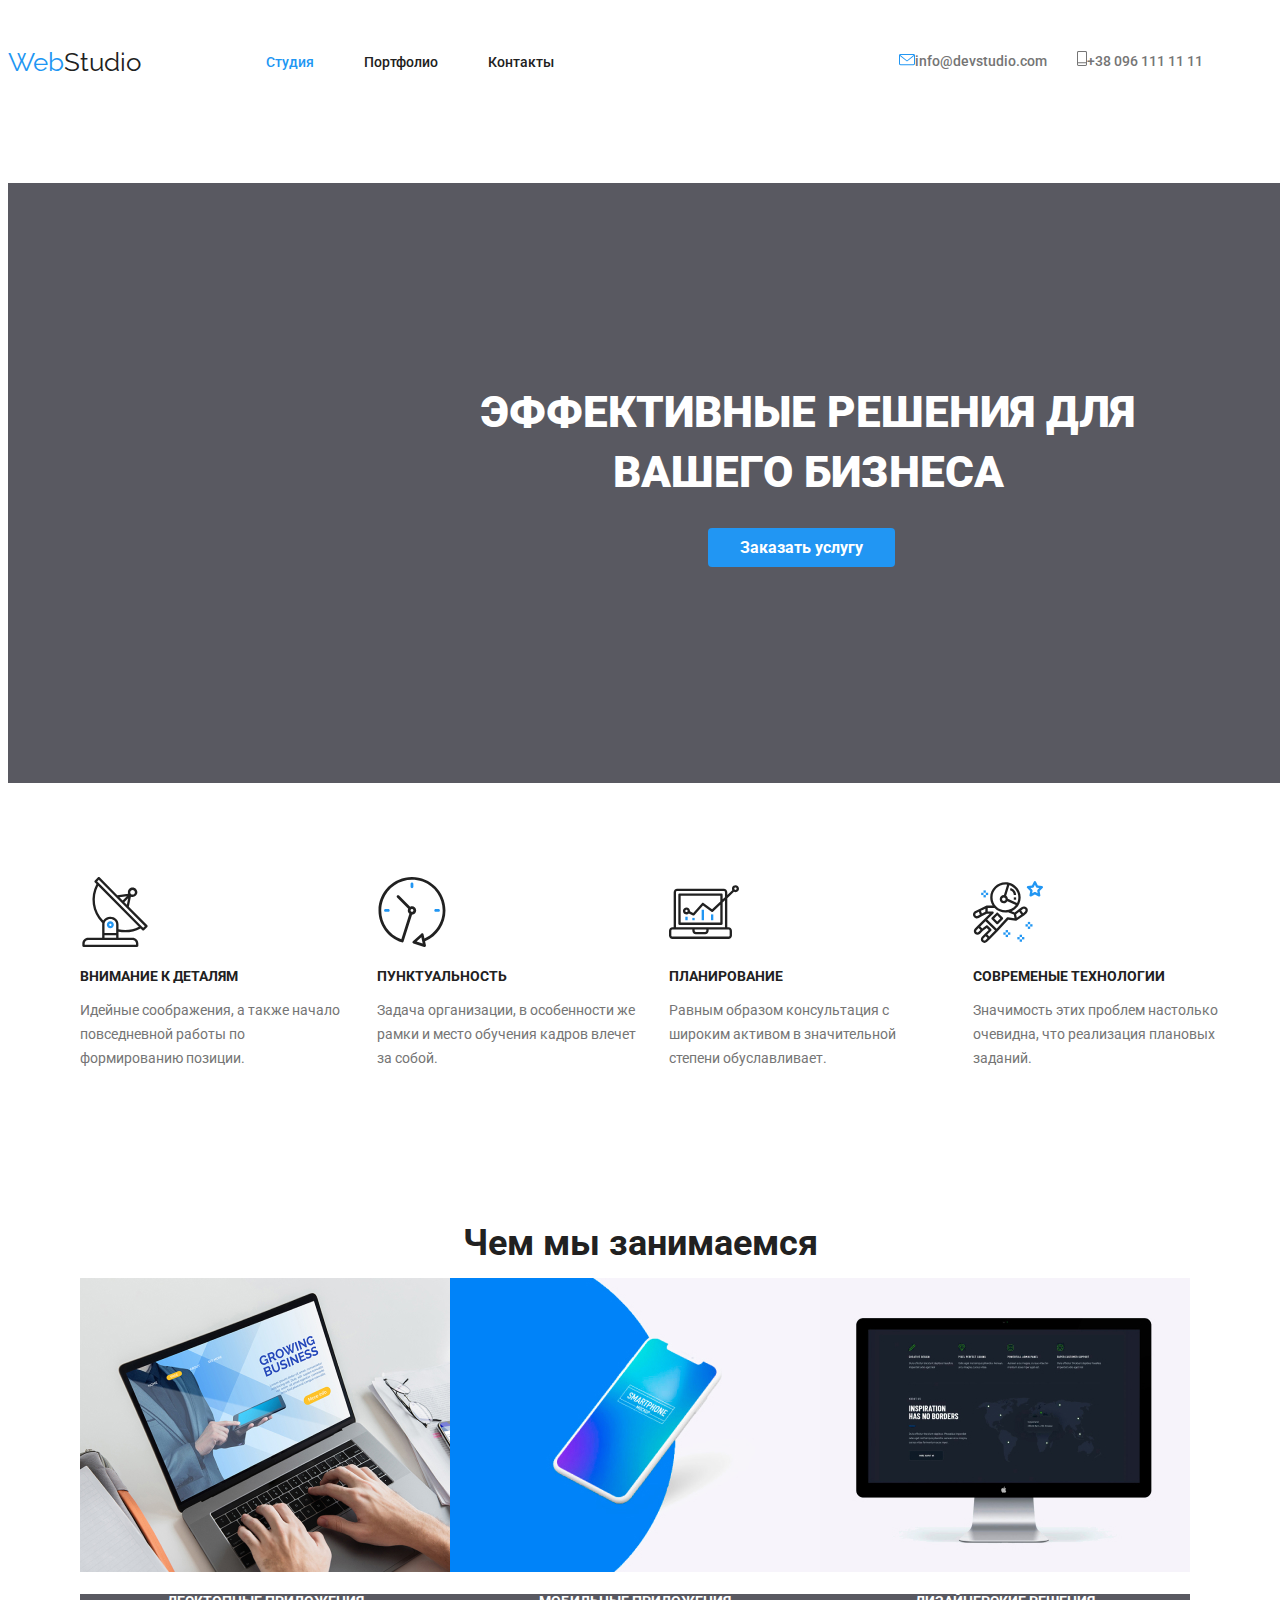
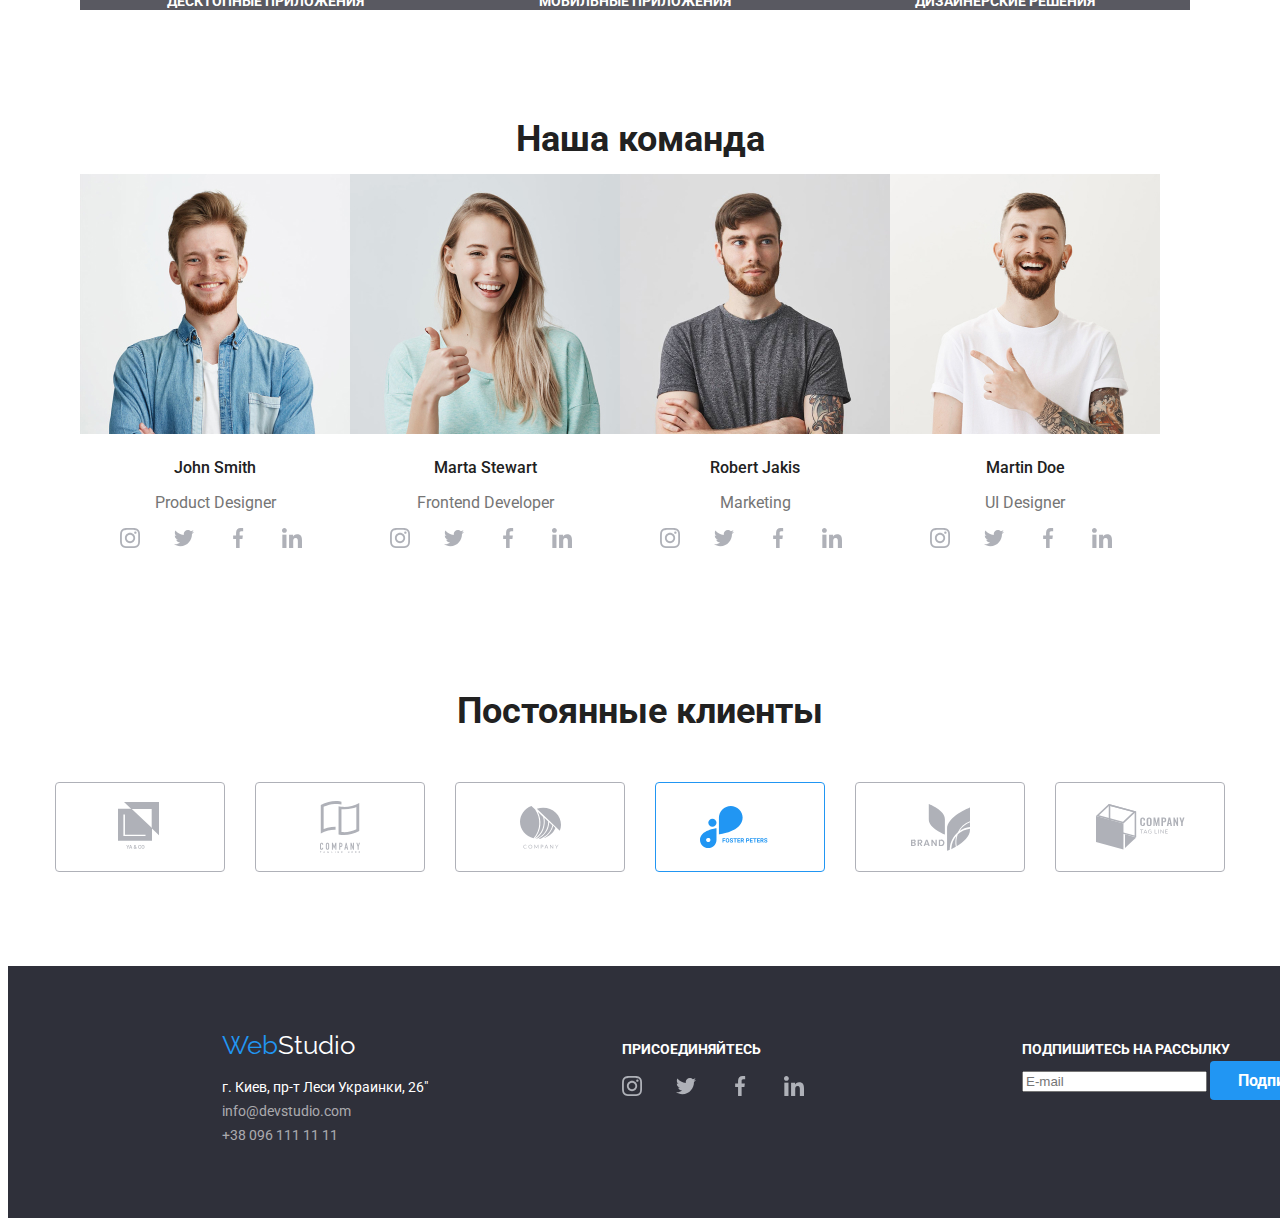
==== commit 1b62cb9b: "comm" ====
--- a/index.html
+++ b/index.html
@@ -7,59 +7,61 @@
     <link 
         href="https://fonts.googleapis.com/css2?family=Raleway:wght@700&family=Roboto:wght@400;500;700;900&display=swap" 
         rel="stylesheet">
+    <link rel="styleshet" href="https://cdnjs.cloudflare.com/ajax/libs/modern-normalize/0.6.0/modern-normalize.min.css">
     <link rel="stylesheet" href="./css/styles.css">
 </head>
 <body>
-    <header>
-        <nav>
-        <a href="./index.html" class="logo"><span>Web</span>Studio</a>
-        <ul class="site-nav list">
-            <li><a href="" class="link current">Студия</a></li>
-            <li><a href="./Portfolio.html" class="link">Портфолио</a></li>
-            <li><a href="" class="link">Контакты</a></li>
+    <header class="site-header">        
+        <nav class="site-header-content">
+        <a href="./index.html" class="logo" width=153 height=31><span>Web</span>Studio</a>
+        <ul class="site-nav list nav-main">
+            <li class="nav-main-link"><a href="" class="link current">Студия</a></li>
+            <li class="nav-main-link"><a href="./Portfolio.html" class="link">Портфолио</a></li>
+            <li class="nav-main-link"><a href="" class="link">Контакты</a></li>
         </ul>
         <ul class="auth-nav list">
-            <li>            
+            <li class="site-nav-auth">            
                 <a href="mailto:info@devstudio.com" class="link">
                 <img src="./images/envelope.svg" alt="Конверт">info@devstudio.com</a>
             </li>
-            <li>
+            <li class="site-nav-auth">
                 <a href="tel:+380961111111" class="link">
                 <img src="./images/Vector.svg" alt="Вектор">+38 096 111 11 11</a>
             </li>
         </ul>
         </nav>
+   
     </header>
-<main>    
+<main class="site-main">    
     <section class="hero">
         <h1 class="hero-title">ЭФФЕКТИВНЫЕ РЕШЕНИЯ ДЛЯ ВАШЕГО БИЗНЕСА</h1>
         <a href="" class="button primary">Заказать услугу</a>
     </section>    
-    <section class="section">
-        <h2 class="section-title">Преимущества</h2>
+    <section class="section container">
+        <h2 class="section-title"></h2>
         <ul class="feature-list list">
-            <li>                
+            <li class="list feature">                
                 <img src="./images/antenna1.svg" alt="Антена">                
                 <h3 class="title">ВНИМАНИЕ К ДЕТАЛЯМ</h3>
                 <p class="texte">
                     Идейные соображения, а также начало повседневной работы по формированию позиции.
                 </p>
             </li>
-            <li>                
+            <li class="list feature">                
                 <img src="./images/clock1.svg" alt="Часы">                
                 <h3 class="title">ПУНКТУАЛЬНОСТЬ</h3>
                 <p class="texte">
                     Задача организации, в особенности же рамки и место обучения кадров влечет за собой.
                 </p>
             </li>
-            <li>                
+            <li class="list feature">                
                 <img src="./images/diagram1.svg" alt="Схема">                
                 <h3 class="title">ПЛАНИРОВАНИЕ</h3>
                 <p class="texte">
                     Равным образом консультация с широким активом в значительной степени обуславливает.
                 </p>
             </li>
-            <li>                
+            <li class="list feature">                
                 <img src="./images/astronaut1.svg" alt="Астронавт">                
                 <h3 class="title">СОВРЕМЕНЫЕ ТЕХНОЛОГИИ</h3>
                 <p class="texte">
@@ -68,7 +70,7 @@
             </li>
         </ul>            
     </section>
-    <section class="section">
+    <section class="section container">
         <h2 class="section-title">Чем мы занимаемся</h2>
         <ul class="occupation list">
             <li>                
@@ -85,156 +87,161 @@
             </li>
         </ul>
     </section>
-    <section class="section">
+    <section class="section container">
         <h2 class="section-title">Наша команда</h2>
         <ul lang="en" class="team list">
             <li>
-                <img src="./images/foto1.jpg" width: 270px alt="John">
+                <img src="./images/foto1.jpg" width=270 alt="John">
                 <h3 class="title">John Smith</h3>
                 <p class="texte">Product Designer</p> 
                 <ul class="web list">
-                    <li>
+                    <li class="network">
                         <a href=""><img src="./images/Ins.svg" class="icon" alt="Instagram"></a>
                     </li>
-                    <li>
+                    <li class="network">
                         <a href=""><img src="./images/twitter.svg" class="icon" alt="Twitter"></a>
                     </li>
-                    <li>
+                    <li class="network">
                         <a href=""><img src="./images/faceb.svg" class="icon" alt="Faceook"></a>  
                     </li>    
-                    <li>
+                    <li class="network">
                         <a href=""><img src="./images/in.svg" class="icon" alt="Link"></a> 
                     </li>
                 </ul>      
             </li>
             <li>
-                <img src="./images/foto2.jpg" width: 270px alt="Marta">
+                <img src="./images/foto2.jpg" width=270 alt="Marta">
                 <h3 class="title">Marta Stewart</h3>
                 <p class="texte">Frontend Developer</p>
                 <ul class="web list">
-                    <li>
+                    <li class="network">
                         <a href=""><img src="./images/Ins.svg" class="icon" alt="Instagram"></a>
                     </li>
-                    <li>
+                    <li class="network">
                         <a href=""><img src="./images/twitter.svg" class="icon" alt="Twitter"></a>
                     </li>
-                    <li>
+                    <li class="network">
                         <a href=""><img src="./images/faceb.svg" class="icon" alt="Faceook"></a>  
                     </li>    
-                    <li>
+                    <li class="network">
                         <a href=""><img src="./images/in.svg" class="icon" alt="Link"></a> 
                     </li>
                 </ul>    
             </li>
             <li>
-                <img src="./images/foto3.jpg" width: 270px alt="Robert">
+                <img src="./images/foto3.jpg" width=270 alt="Robert">
                 <h3 class="title">Robert Jakis</h3>
                 <p class="texte">Marketing</p> 
                 <ul class="web list">
-                    <li>
+                    <li class="network">
                         <a href=""><img src="./images/Ins.svg" class="icon" alt="Instagram"></a>
                     </li>
-                    <li>
+                    <li class="network">
                         <a href=""><img src="./images/twitter.svg" class="icon" alt="Twitter"></a>
                     </li>
-                    <li>
+                    <li class="network">
                         <a href=""><img src="./images/faceb.svg" class="icon" alt="Faceook"></a>  
                     </li>    
-                    <li>
+                    <li class="network">
                         <a href=""><img src="./images/in.svg" class="icon" alt="Link"></a> 
                     </li>
                 </ul>   
             </li>
             <li>
-                <img src="./images/foto4.jpg" width: 270px alt="Martin">
+                <img src="./images/foto4.jpg" width=270 alt="Martin">
                 <h3 class="title">Martin Doe</h3>
                 <p class="texte">UI Designer</p> 
                 <ul class="web list">
-                    <li>
-                        <a href=""><img src="./images/Ins.svg" class="icon" alt="Instagram"></a>
-                    </li>
-                    <li>
-                        <a href=""><img src="./images/twitter.svg" class="icon" alt="Twitter"></a>
-                    </li>
-                    <li>
-                        <a href=""><img src="./images/faceb.svg" class="icon" alt="Faceook"></a>  
-                    </li>    
-                    <li>
-                        <a href=""><img src="./images/in.svg" class="icon" alt="Link"></a> 
-                    </li>
+                   
+                        <li class="network">
+                            <a href=""><img src="./images/Ins.svg" class="icon" alt="Instagram"></a>
+                        </li>
+                        <li class="network">
+                            <a href=""><img src="./images/twitter.svg" class="icon" alt="Twitter"></a>
+                        </li>
+                        <li class="network">
+                            <a href=""><img src="./images/faceb.svg" class="icon" alt="Faceook"></a>  
+                        </li>    
+                        <li class="network">
+                            <a href=""><img src="./images/in.svg" class="icon" alt="Link"></a> 
+                        </li>
+                   
                 </ul>   
             </li>     
         </ul>
     </section>
-    <section class="section">
+    <section class="section container cust">
         <h2 class="section-title">Постоянные клиенты</h2>
         <ul class="customers list">
             <li>
                 <a href="">
-                    <img src="./images/Client1.svg" class="icon" alt="Компания-1">
-                </a>
-            </li>
-            <li>
-                <a href="">
-                    <img src="./images/Client2.svg" class="icon" alt="Компания-2">
-                </a>
-            </li>
-            <li>
-                <a href="">
-                    <img src="./images/Client3.svg" class="icon" alt="Компания-3">
-                </a>
-            </li>
-            <li>
-                <a href="">
-                    <img src="./images/Client4.svg" class="icon" alt="Компания-4">
-                </a>
-            </li>
-            <li>
-                <a href="">
-                    <img src="./images/Client5.svg" class="icon" alt="Компания-5">
-                </a>
-            </li>
-            <li>
-                <a href="">
-                    <img src="./images/Client6.svg" class="icon" alt="Компания-6">
+                    <img src="./images/Client1.svg" class="icon cust" alt="Компания-1">
+                </a>
+            </li>
+            <li>
+                <a href="">
+                    <img src="./images/Client2.svg" class="icon cust" alt="Компания-2">
+                </a>
+            </li>
+            <li>
+                <a href="">
+                    <img src="./images/Client3.svg" class="icon cust" alt="Компания-3">
+                </a>
+            </li>
+            <li>
+                <a href="">
+                    <img src="./images/Client4.svg" class="icon cust" alt="Компания-4">
+                </a>
+            </li>
+            <li>
+                <a href="">
+                    <img src="./images/Client5.svg" class="icon cust" alt="Компания-5">
+                </a>
+            </li>
+            <li>
+                <a href="">
+                    <img src="./images/Client6.svg" class="icon cust" alt="Компания-6">
                 </a>
             </li>
         </ul>
     </section>
 </main> 
 <footer class="footer bg">
-        
-        <a href="" class="logo-foot"><span>Web</span>Studio</a>
-        <address class="button prim">
-            <ul class="auth-nav list">
+    <div class="basefoot">  
+        <div>
+        <address class="button prim"> 
+            <a href="./index.html" class="logo-foot"><span>Web</span>Studio</a>
+            <ul class="auth list">
                 <li class="button prim">г. Киев, пр-т Леси Украинки, 26"</li>
                 <li><a href="mailto:info@devstudio.com" class="button secondary">info@devstudio.com</a></li>
                 <li><a href="tel:+380961111111" class="button secondary">+38 096 111 11 11</a></li>
             </ul>
-        </address>                     
-                        
+        </address>  
+        </div>                   
+        <div class="net">                
         <b class="communications">ПРИСОЕДИНЯЙТЕСЬ</b>
-        <ul class="list">
-            <li>
+        <ul class="list network">
+            <li class="network">
                 <a href=""><img src="./images/Ins.svg" class="icon" alt="Instagram"></a>
             </li>
-            <li>
+            <li class="network">
                 <a href=""><img src="./images/twitter.svg" class="icon" alt="Twitter"></a>
             </li>
-            <li>
+            <li class="network">
                 <a href=""><img src="./images/faceb.svg" class="icon" alt="Faceook"></a>  
             </li>    
-            <li>
+            <li class="network">
                 <a href=""><img src="./images/in.svg" class="icon" alt="Link"></a> 
             </li>
-        </ul>      
+        </ul>   
+        </div>   
         <div>
             <b class="communications">ПОДПИШИТЕСЬ НА РАССЫЛКУ</b>
             <br><input type="text" placeholder="E-mail" name="E-mail" id="Email-input">
-            <a href="" class="button primary">Подписаться <img src="./images/tel.svg" alt="Telegram"></a>                       
-            <p class="basement">2020 | Developed by GoIT Students</p>
-        </div>       
+            <a href="" class="button pri">Подписаться <img src="./images/tel.svg" alt="Telegram"></a>                       
+        </div>
     
+    </div>        
 </footer>   
 </body>
 </html>--- a/css/styles.css
+++ b/css/styles.css
@@ -19,12 +19,34 @@
     line-height: 1.71;
 }
 
+*,
+*::before,
+*::after {
+    box-sizing: inherit;
+}
+
+.html {
+    box-sizing: border-box;  
+}
+
+.container {
+    width: 1200px;
+    padding-left: 15px;
+    padding-right: 15px;
+    margin-left: auto;
+    margin-right: auto;
+    margin-top: 94px;
+}
+
 .logo {
     color: var(--title-texte-color);
     font-family: Raleway;
     font-size: 26px;
     line-height: 1.19;        
     text-decoration: none;
+    display: flex;
+    align-items: center;
+    
 }
 
 .logo > span {
@@ -42,6 +64,10 @@
     font-size: 26px;
     line-height: 1.19;        
     text-decoration: none;
+    width: 153px;
+    height: 31px;
+    padding-top: 60px;
+    padding-bottom: 20px;
 }
 
 .list {
@@ -66,7 +92,44 @@
     color: var(--accent-color);
 }
 
-.auth-nav .link{
+.web.list,
+.team.list,
+.occupation.list,
+.nav-main,
+.auth-nav,
+.site-header-content {
+    display: flex;
+}
+
+.site-header-content {
+    align-items: center;
+}
+
+
+.site-header {
+    width: 1600px;
+    height: 81px;
+    margin-bottom: 94px;
+}
+
+
+.nav-main {
+    margin-left: 85px;
+}
+
+.nav-main .link {
+    line-height: 80px;
+}
+
+.nav-main-link:not(:last-child) {
+    margin-right: 50px;
+}
+
+.site-nav-auth:not(:last-child) {
+    margin-right: 30px;
+}
+
+.auth-nav .link {
     color: var(--primary-texte-color);
     font-family: Roboto;
     font-weight: 500;
@@ -80,8 +143,16 @@
     color: var(--accent-color)
 }
 
+.auth-nav {
+    margin-left: 305px;
+    margin-right: auto;
+}
+
 .hero {
     background: rgba(47, 48, 58, 0.8);
+    width: 1600px;
+    height: 600px;
+    flex-direction: column;
 }
 
 .hero-title {
@@ -92,6 +163,11 @@
     line-height: 1.36;
     text-align: center;
     font-family: Roboto;
+    width: 696px;
+    height: 120px;
+    padding: 200px 452px 30px;
+    margin-top: 0px;
+    margin-bottom: 0px;
 }
 
 .section-title {
@@ -100,6 +176,7 @@
     font-size: 36px;
     line-height: 1.17;
     text-align: center;
+    margin: 0px;
 }
 
 .title {
@@ -120,6 +197,16 @@
     font-weight: 400;
     font-size: 14px;
     line-height: 1.71;
+}
+
+.feature-list {
+    display: flex;
+    width: 1170px;
+    height: 251px;
+}
+
+.feature {
+    margin-right: 30px;
 }
 
 .occupation.list .title {
@@ -155,9 +242,42 @@
     color: var(-title-texte-color);
 }
 
+.customers {
+    display: flex;
+    padding-top: 50px;
+    padding-left: 0px;
+    margin: 0px;
+}
+
 .customers .icon {
     color: var(-title-texte-color);
 }
+
+.icon {
+    margin-right: 30px;
+}
+
+.icon.cust {
+    width: 170px;
+    height: 90px;
+}
+
+.icon.cust:not(:last-child) {
+    margin-right: 30px;
+}
+
+.working {
+    display: flex;
+    margin-bottom: 50px;
+    align-content: center;
+    margin-left: 360px;
+    margin-right: auto;
+}
+
+.filter {
+    margin-right: 8px;
+}
+
 
 
 /*Button*/
@@ -175,8 +295,25 @@
     color: var(--primary-wight-color);
     background-color: var(--accent-color);    
     text-decoration: none;
-}
-
+    width: 200px;
+    height: 50px;
+    padding: 10px 32px;
+    align-content: center;
+    margin-left: 700px;
+    margin-right: 700px;
+    margin-bottom: 200px;
+    border-radius: 4px;
+}
+
+.button.pri {
+    color: var(--primary-wight-color);
+    background-color: var(--accent-color);    
+    text-decoration: none;
+    width: 200px;
+    height: 50px;
+    border-radius: 4px;
+    padding: 10px 28px;
+}
    
 .button.secondary {
     color: rgba(255, 255, 255, 0.6);
@@ -226,6 +363,9 @@
 
 .footer.bg {
     background-color: #2F303A;
+    margin-top: 94px;
+    width: 1600px;
+    height: 252px;
 }
 
 .communications {
@@ -234,6 +374,9 @@
     font-weight: 700;
     font-size: 14px;
     line-height: 1.14;
+    margin-bottom: 9px;
+    width: 145px;
+    height: 16px;
 }
 
 .filter {
@@ -243,6 +386,12 @@
     font-size: 16px;
     line-height: 1.63;
     text-align: center;
+    border-radius: 4px;
+    border: 0px solid;
+}
+
+.button.filter {
+    padding: 6px, 22px;
 }
 
 .filter:hover,
@@ -268,12 +417,22 @@
     font-size: 18px;
     line-height: 2.0;
     text-decoration: none;
+    width: 322px;
+    height: 36px;
+    align-items: center;
+    padding-left: 24px;
+    padding-right: 24px;
+    margin-top: 20px;
 }
 
 .items.texte {
     font-weight: 400;
     font-size: 16px;
     line-height: 1.88;
+    margin-top: 4px;
+    padding-left: 24px;
+    padding-right: 24px;
+    padding-bottom: 20px;
 }
 
 .items.list .tex {
@@ -284,5 +443,86 @@
     background: rgba(33, 150, 243, 0.9);
 }
 
-
-
+.projects {
+    width: 1200px;
+    height: 1360px;
+    margin-bottom: 94px;
+}
+
+.list.content {
+   width: 1170px;
+}
+
+.content.items.tex {
+    width: 370px;
+    margin-right: 30px;
+    margin-bottom: 30px;
+    height: 404px;
+}
+
+.content.items.tex:nth-child(3n) {
+    margin-right: 0px;
+}
+
+.content.items.tex:nth-last-child(-n+ 3) {
+    margin-bottom: 0px;
+}
+
+.list.content {
+    display: flex;
+    flex-wrap: wrap;
+    margin-bottom: 94px;
+}
+
+.base {
+    display: flex;
+    justify-content: center;
+    align-items: center;
+}
+
+.basefoot {
+    display: flex;
+    justify-content: space-between;
+    align-items: baseline;
+    margin-left: 214px;
+    margin-right: 216px;
+}
+
+
+
+.net {
+    width: 206px;
+    height: 80px;
+    margin-top: 72px;
+    margin-bottom: 100px;
+    margin-left: 69px;
+    margin-right: 94px;
+}
+
+.list.network {
+    display: flex;
+    padding-left: 0px;
+}
+
+.network {
+    width: 44px;
+    height: 44px;
+    margin-right: 10px;
+}
+
+.auth.list {
+    width: 231px;
+    height: 81px;
+    margin-bottom: 60px;
+    padding-left: 0px;
+}
+
+.section.container.cust {
+    width: 1170px;
+    height: 182px;  
+}
+
+.team.list {
+    width: 1170px;
+    height: 422px;
+}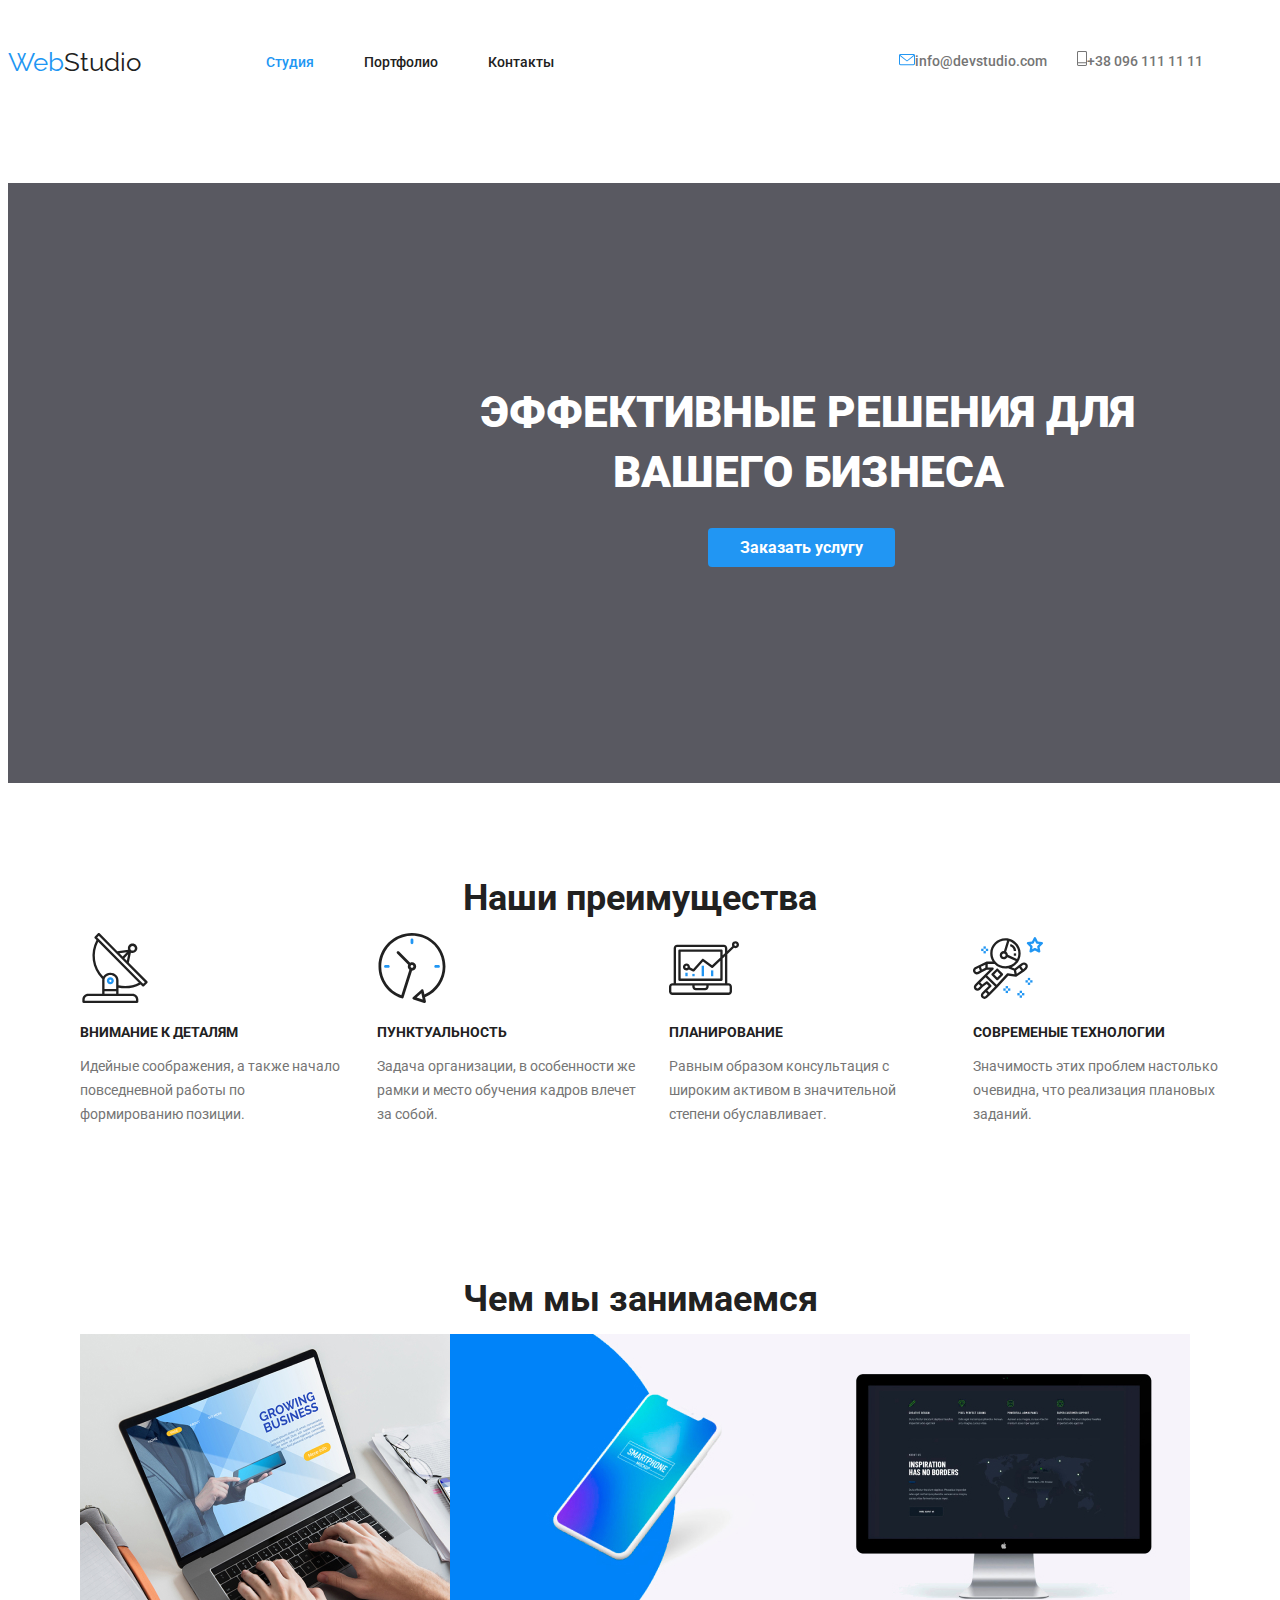
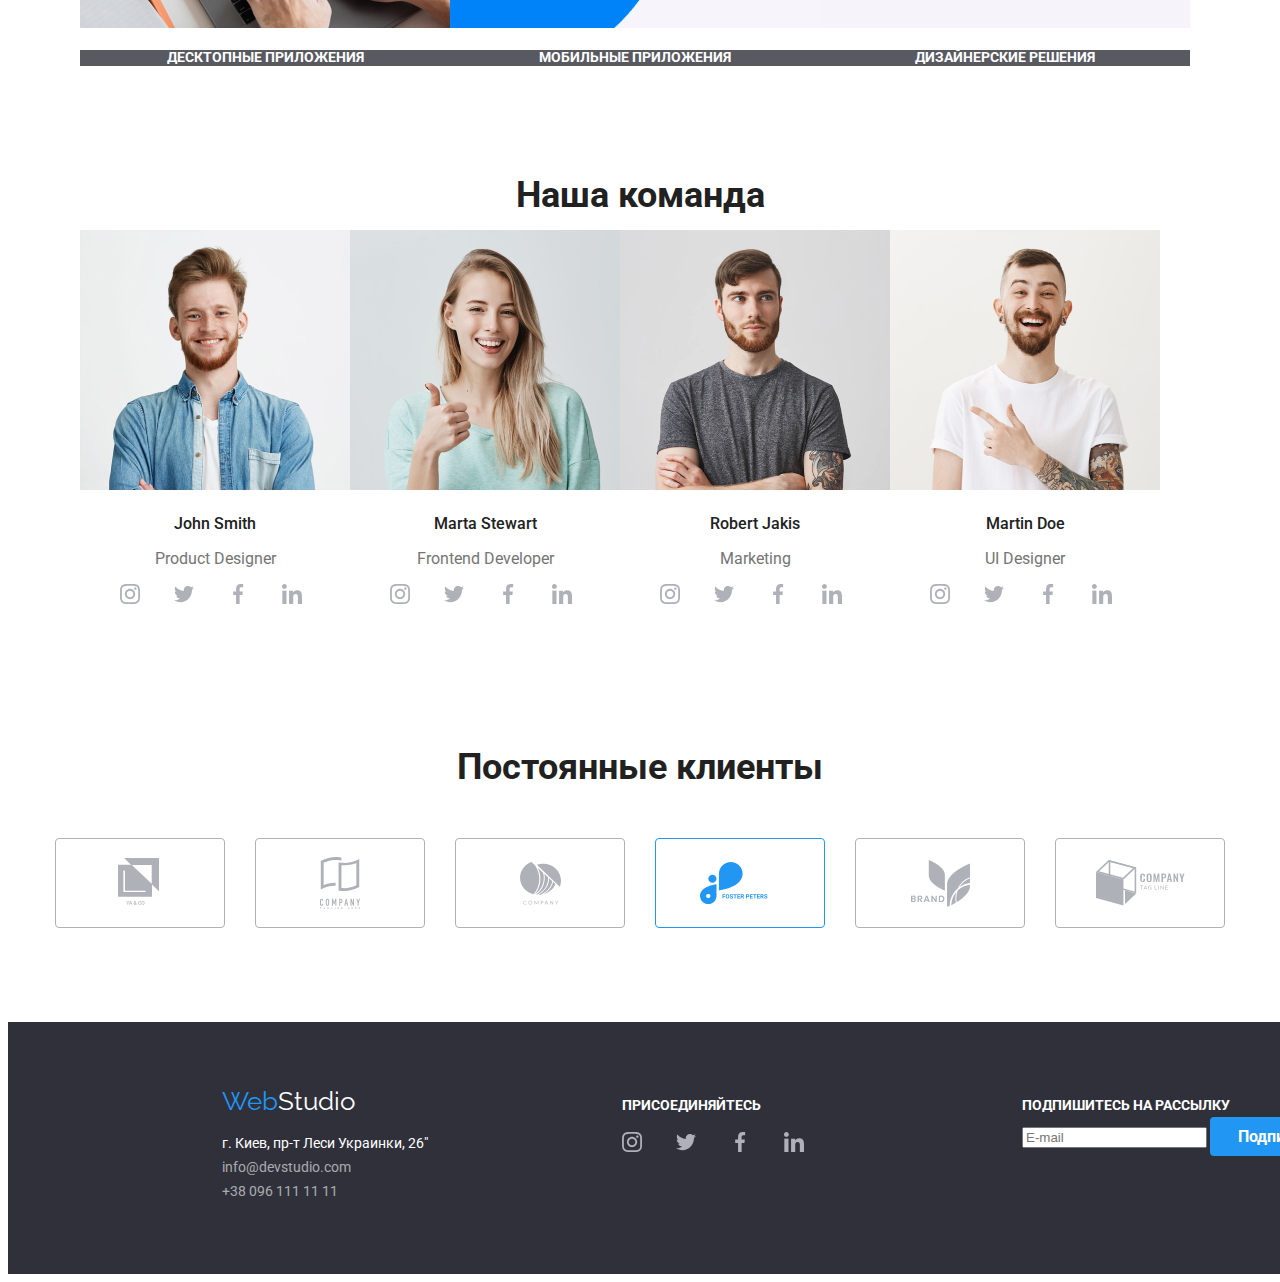
==== commit 58763a0a: "comi" ====
--- a/index.html
+++ b/index.html
@@ -13,7 +13,7 @@
 <body>
     <header class="site-header">        
         <nav class="site-header-content">
-        <a href="./index.html" class="logo" width=153 height=31><span>Web</span>Studio</a>
+        <a href="./index.html" class="logo"><span>Web</span>Studio</a>
         <ul class="site-nav list nav-main">
             <li class="nav-main-link"><a href="" class="link current">Студия</a></li>
             <li class="nav-main-link"><a href="./Portfolio.html" class="link">Портфолио</a></li>
@@ -38,7 +38,7 @@
         <a href="" class="button primary">Заказать услугу</a>
     </section>    
     <section class="section container">
-        <h2 class="section-title"></h2>
+        <h2 class="section-title">Наши преимущества</h2>
         <ul class="feature-list list">
             <li class="list feature">                
                 <img src="./images/antenna1.svg" alt="Антена">                
